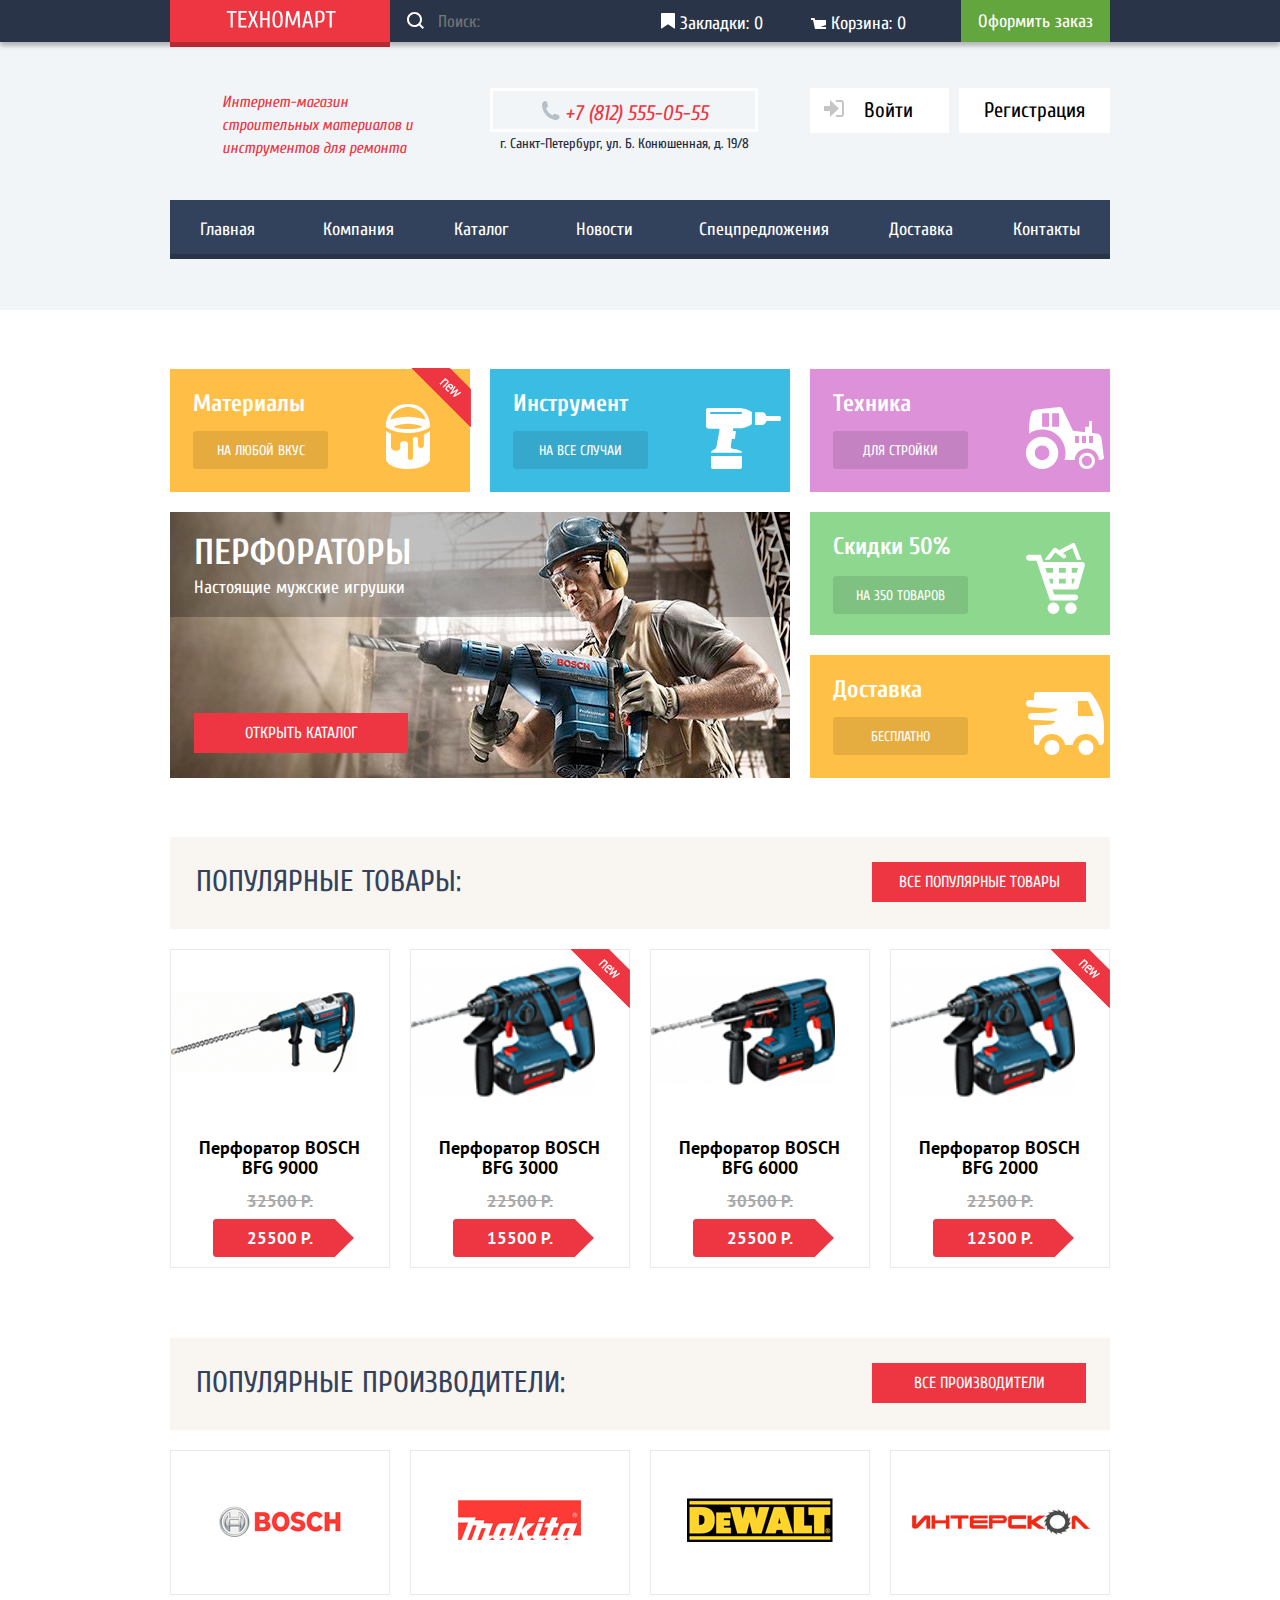
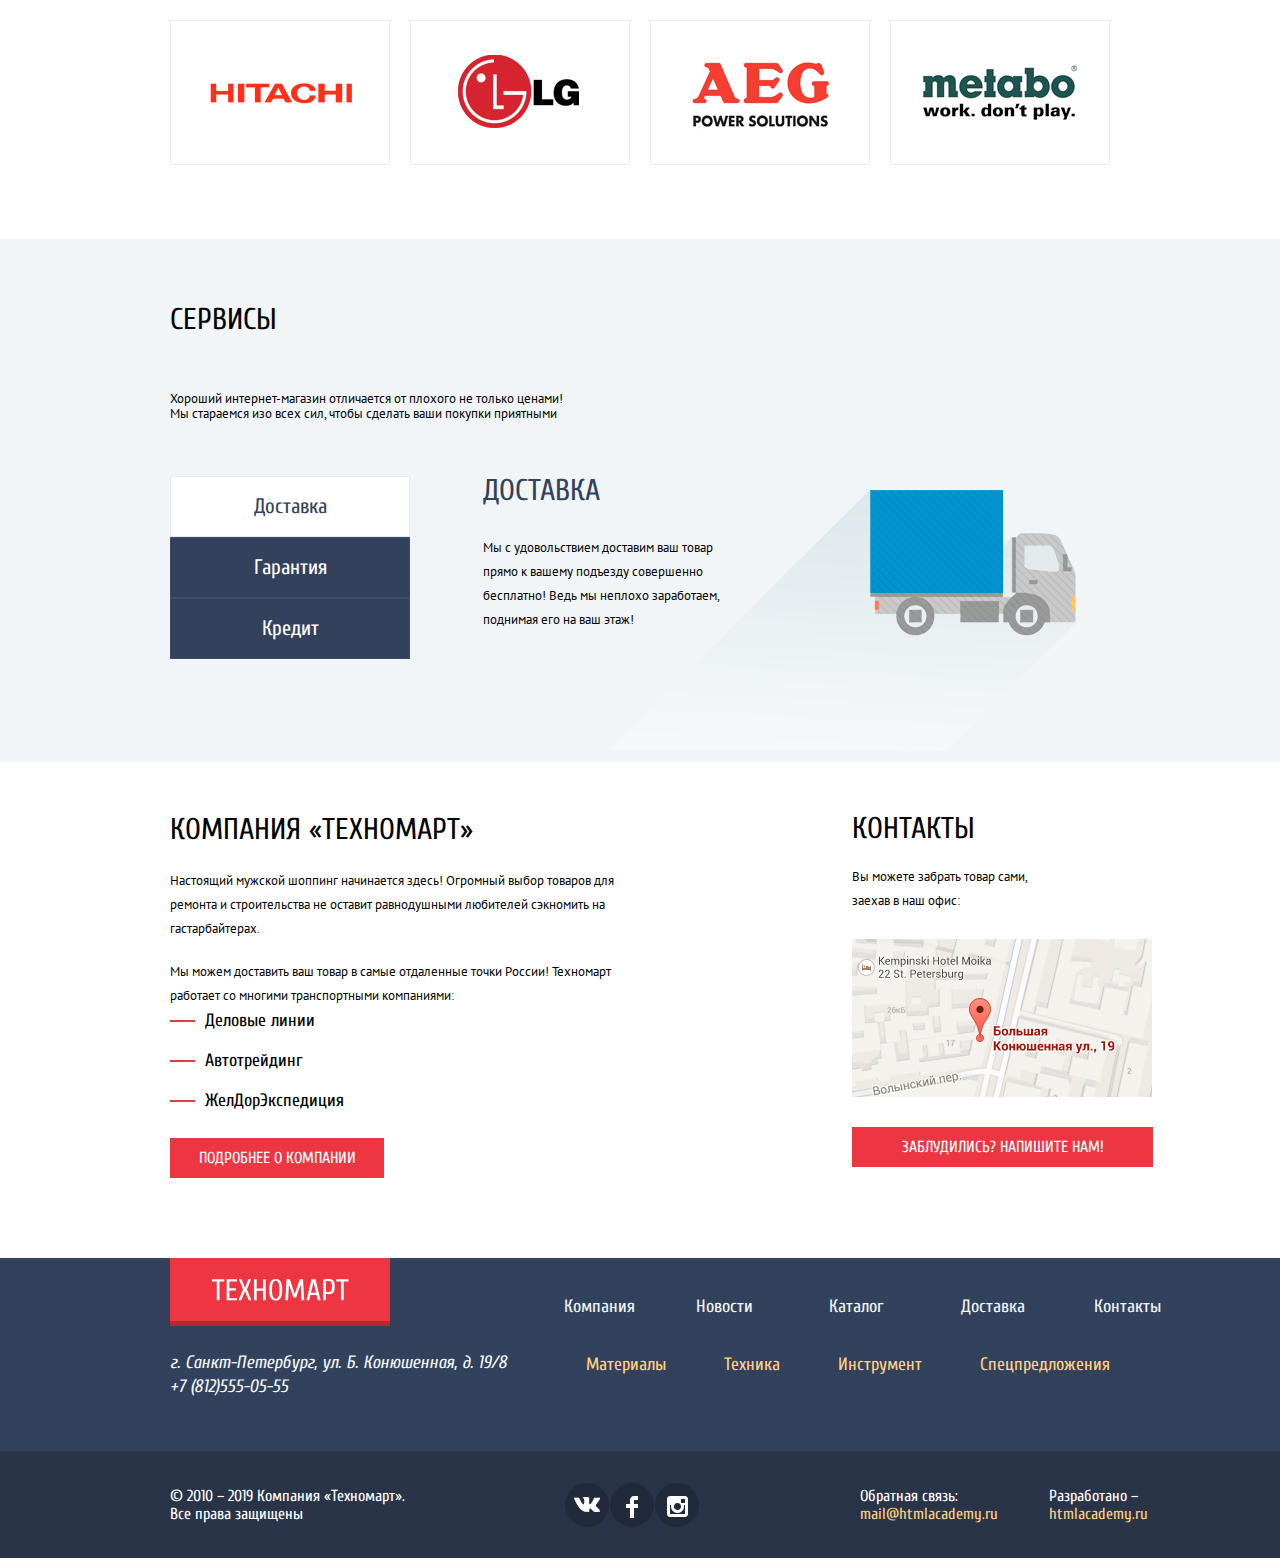
==== index.html @ db53ca14 "Исправил недочёт" ====
<!DOCTYPE html>
<html lang="ru">
<head>
  <meta charset="utf-8">
  <title>HTML Academy: Техномарт</title>
  <link rel="icon" href="favicon.ico">
  <link rel="icon" href="favicon/icon.svg" type="image/svg+xml">
  <link rel="apple-touch-icon" href="favicon/152.png">
  <link rel="preconnect" href="https://fonts.gstatic.com">
  <link href="https://fonts.googleapis.com/css?family=Cuprum:400,400i,700&amp;subset=cyrillic" rel="stylesheet">
  <link href="https://fonts.googleapis.com/css?family=PT+Sans:400,700&amp;subset=cyrillic" rel="stylesheet">
  <link rel="stylesheet" href="css/normalize.css">
  <link rel="stylesheet" href="css/style.css">
</head>
<body>
<!--Main header-->
<header class="header">
  <div class="header-top">
    <div class="header-top-line">
      <div class="header-top-logo">
        <a class="header-top-logo-img"><img src="img/logo-technomart.svg" alt="Техномарт"></a>
      </div>
      <form class="header-top-search" method="get">
        <label class="visually-hidden" for="search">
          <input type="text" name="header-top-search" id="search" placeholder="Поиск:">
        </label>
      </form>
      <ul class="header-top-user-navigation">
        <li><a class="header-top-user-link" href="#">
          <svg width="14" height="16" viewBox="0 0 14 16" fill="none" xmlns="http://www.w3.org/2000/svg">
            <path
              d="M14 15C14 15.55 13.632 15.741 13.182 15.426L7.819 11.661C7.369 11.346 6.632 11.346 6.182 11.661L0.818 15.426C0.368 15.741 0 15.55 0 15V1C0 0.45 0.45 0 1 0H13C13.55 0 14 0.45 14 1V15Z"
              fill="white"></path>
          </svg>
          Закладки: 0</a></li>
        <li><a class="header-top-user-link" href="#">
          <svg width="15" height="11" viewBox="0 0 15 11" fill="none" xmlns="http://www.w3.org/2000/svg">
            <path d="M15 2H4.07L3.648 0H0V2H2.031L4.016 11H15V9H9.441L15 6.951V2Z" fill="white"></path>
          </svg>
          Корзина: 0</a></li>
        <li><a class="header-top-user-checkout" href="#"><p>Оформить заказ</p></a></li>
      </ul>
    </div>
  </div>
  <div class="header-top-contact">
    <h1>Интернет-магазин строительных материалов и инструментов для ремонта</h1>
    <address class="header-top-contact-address"><a class="header-phone" href="tel:+78125550555"><img
      src="img/icon-phone.png" alt="Телефон"> +7 (812)
      555-05-55</a>
      <p class="address">г. Санкт-Петербург, ул. Б. Конюшенная, д. 19/8</p></address>
    <ul class="header-top-contact-main-registration">
      <li><a class="header-link-login" href="#">
        <svg width="21" height="17" viewBox="0 0 21 17" fill="none" xmlns="http://www.w3.org/2000/svg">
          <path d="M14.875 8.5L6 0V6H0V11H6V17L14.875 8.5Z" fill="#C5C5C5"></path>
          <path
            d="M16.986 15.01H11.959V17H16.986C19.164 17 19.99 15.19 20.015 13.974V3.028C19.99 1.811 19.164 0 16.986 0H11.959V1.99H16.986C17.825 1.99 17.978 2.671 17.996 3.047V13.951C17.979 14.327 17.825 15.01 16.986 15.01Z"
            fill="#C5C5C5"></path>
        </svg>
        Войти</a></li>
      <li><a class="header-link-registration" href="#">Регистрация</a></li>
    </ul>
  </div>
  <!--/Main navigation-->
  <nav class="header-main-navigation">
    <ul class="header-main-navigation-list">
      <li class="header-main-navigation-active-item"><a href="index.html">Главная</a></li>
      <li><a href="#">Компания</a></li>
      <li><a href="catalog.html">Каталог</a></li>
      <li><a href="#">Новости</a></li>
      <li><a href="#">Спецпредложения</a></li>
      <li><a href="#">Доставка</a></li>
      <li><a href="#">Контакты</a></li>
    </ul>
  </nav>
</header>
<!--/Main header-->
<!--Category-->
<main>
  <section class="category">
    <h2 class="category-title">Категории</h2>
    <div class="category-list">
      <div class="category-materials">
        <h3>Материалы</h3>
        <img src="img/icon-1.svg" width="44" height="65" alt="Материалы">
        <a class="category-link" href="#">НА ЛЮБОЙ ВКУС</a>
        <span class="new-mark"></span>

      </div>
      <div class="category-tool">
        <h3>Инструмент</h3>
        <img src="img/icon-2.svg" width="75" height="61" alt="Инструмент">
        <a class="category-link" href="#">НА ВСЕ СЛУЧАИ</a>
      </div>
      <div class="category-equipment">
        <h3>Техника</h3>
        <img src="img/icon-3.svg" width="78" height="62" alt="Техника">
        <a class="category-link" href="#">ДЛЯ СТРОЙКИ</a>
      </div>
      <div class="category-perforators">
        <div class="category-perforators-title">
          <h3>Перфораторы</h3>
          <p>Настоящие мужские игрушки</p>
        </div>
        <a class="category-perforators-link" href="catalog.html">Открыть каталог</a>
      </div>
      <div class="category-discounts">
        <h3>Скидки 50%</h3>
        <img src="img/icon-4.svg" width="59" height="72" alt="Скидки 50%">
        <a class="category-link" href="#">НА 350 ТОВАРОВ</a>
      </div>
      <div class="category-delivery">
        <h3>Доставка</h3>
        <img src="img/icon-5.svg" width="78" height="63" alt="Доставка">
        <a class="category-link" href="#">БЕСПЛАТНО</a>
      </div>
    </div>
  </section>
  <!--/Category-->
  <!--Products-->
  <section class="products">
    <div class="section-header">
      <h2>ПОПУЛЯРНЫЕ ТОВАРЫ:</h2>
      <a href="#">все популярные товары</a>
    </div>
    <ul class="products-list">
      <li class="products-list-item">
        <h3>Перфоратор BOSCH BFG 9000</h3>
        <img src="img/perforator-bfg-9000.jpg" width="184" height="164" alt="Перфоратор BOSH BFG 9000">
        <p class="products-old-price">32500 Р.</p>
        <p class="products-new-price">25500 Р.</p>
      </li>
      <li class="products-list-item">
        <h3>Перфоратор BOSCH BFG 3000</h3>
        <img src="img/perforator-bfg-3000.jpg" width="127" height="112" alt="Перфоратор BOSH BFG 3000">
        <span class="new-mark"></span>
        <p class="products-old-price">22500 Р.</p>
        <p class="products-new-price">15500 Р.</p>
      </li>
      <li class="products-list-item">
        <h3>Перфоратор BOSCH BFG 6000</h3>
        <img src="img/perforator-bfg-6000.jpg" width="144" height="128" alt="Перфоратор BOSH BFG 6000">
        <p class="products-old-price">30500 Р.</p>
        <p class="products-new-price">25500 Р.</p>
      </li>
      <li class="products-list-item">
        <h3>Перфоратор BOSCH BFG 2000</h3>
        <img src="img/perforator-bfg-2000.jpg" width="127" height="112" alt="Перфоратор BOSH BFG 2000">
        <span class="new-mark"></span>
        <p class="products-old-price">22500 Р.</p>
        <p class="products-new-price">12500 Р.</p>
      </li>
    </ul>
  </section>
  <!--/Products-->
  <!--Manufactures-->
  <section class="manufactures">
    <div class="section-header">
      <h2>ПОПУЛЯРНЫЕ ПРОИЗВОДИТЕЛИ:</h2>
      <a href="#">все производители</a>
    </div>
    <ul class="manufactures-list">
      <li>
        <a href="#"><img src="img/bosch.jpg" width="220" height="145" alt="bosch"></a>
      </li>
      <li>
        <a href="#"><img src="img/Makita.jpg" width="220" height="145" alt="makita"></a>
      </li>
      <li>
        <a href="#"><img src="img/DeWALT.jpg" width="220" height="145" alt="dewalt"></a>
      </li>
      <li>
        <a href="#"><img src="img/interskol.jpg" width="220" height="145" alt="interskol"></a>
      </li>
      <li>
        <a href="#"><img src="img/Hitachi.jpg" width="220" height="145" alt="hitachi"></a>
      </li>
      <li>
        <a href="#"><img src="img/LG.jpg" width="220" height="145" alt="lg"></a>
      </li>
      <li>
        <a href="#"><img src="img/AEG.jpg" width="220" height="145" alt="aeg"></a>
      </li>
      <li>
        <a href="#"><img src="img/Metabo.jpg" width="220" height="145" alt="metabo"></a>
      </li>
    </ul>
  </section>
  <!--/Manufactures-->
  <!--Services-->
  <section class="services">
    <div class="services-center">
      <h2>СЕРВИСЫ</h2>
      <p class="services-title">Хороший интернет-магазин отличается от плохого не только ценами! Мы стараемся изо всех
        сил, чтобы сделать ваши
        покупки приятными</p>
      <div class="services-tabs">
        <div class="services-manage-item">
            <button class="services-manage-button-active">Доставка</button>
            <button class="services-manage-button">Гарантия</button>
            <button class="services-manage-button">Кредит</button>
        </div>
        <div class="services-content-container">
          <ul class="services-content-item">
            <li>
              <h3>ДОСТАВКА</h3>
              <p class="services-delivery">Мы с удовольствием доставим ваш товар прямо к вашему подъезду совершенно
                бесплатно! Ведь мы неплохо
                заработаем, поднимая его на ваш этаж!</p>
            </li>
            <li class="services-delivery-img">
              <a href="#"><img src="img/delivery.png" width="468" height="261" alt="Доставка"></a>
            </li>
          </ul>
        </div>
      </div>
    </div>
  </section>
  <!--/Services-->
  <!--Description-->
  <section class="description">
    <div class="description-title">
      <h2>Компания &laquo;Техномарт&raquo;</h2>
      <p>Настоящий мужской шоппинг начинается здесь! Огромный выбор товаров для ремонта и строительства не оставит
        равнодушными любителей сэкномить на гастарбайтерах.</p><br>
      <p>Мы можем доставить ваш товар в самые отдаленные точки России! Техномарт работает со многими транспортными
        компаниями:</p>
      <ul class="description-partner-item">
        <li class="description-partner-item-li"><a class="description-partner-item-link" href="#"> Деловые линии</a>
        </li>
        <li class="description-partner-item-li"><a class="description-partner-item-link" href="#">Автотрейдинг</a></li>
        <li class="description-partner-item-li"><a class="description-partner-item-link" href="#">ЖелДорЭкспедиция</a>
        </li>
      </ul>
      <a class="description-link" href="#">Подробнее о компании</a>
    </div>
    <div class="description-contacts">
      <h2>КОНТАКТЫ</h2>
      <p>Вы можете забрать товар сами, заехав в наш офис:</p>
      <a class="description-contacts-map" href="#"><img src="img/contact-map.jpg" width="300" height="158" alt="карта"></a>
      <a class="description-contacts-link" href="#">Заблудились? Напишите нам!</a>
    </div>
  </section>
</main>
<!--/Description-->
<!--Footer-->
<footer class="footer">
  <div class="footer-wrap">
    <div class="footer-logo">
      <a class="footer-logo-img"><img src="img/logo-technomart.svg" alt="Техномарт"></a>
      <div class="footer-wrap-address">
        <address class="footer-address">г. Санкт-Петербург, ул. Б. Конюшенная, д. 19/8
          <a class="footer-phone-link" href="tel:+78125550555">+7 (812)555-05-55</a></address>
      </div>
    </div>
    <div class="footer-navigation">
      <nav>
        <ul class="footer-navigation-site-list">
          <li><a href="#">Компания</a></li>
          <li><a href="#">Новости</a></li>
          <li><a href="catalog.html">Каталог</a></li>
          <li><a href="#">Доставка</a></li>
          <li><a href="#">Контакты</a></li>
        </ul>
        <ul class="footer-navigation-category-list">
          <li><a href="#">Материалы</a></li>
          <li><a href="#">Техника</a></li>
          <li><a href="#">Инструмент</a></li>
          <li><a href="#">Спецпредложения</a></li>
        </ul>
      </nav>
    </div>
  </div>
  <div class="footer-wrap2">
    <div class="footer-wrap3">
      <p class="footer-copyright">&copy; 2010 &ndash; 2019 Компания &laquo;Техномарт&raquo;. Все права защищены</p>
      <ul class="footer-socials-list">
        <li class="footer-socials-item"><a class="footer-socials-link" href="#"><img src="img/icon-vk.png" alt="Vk"></a>
        </li>
        <li class="footer-socials-item"><a class="footer-socials-link" href="#"><img src="img/icon-fb.png" alt="Fb"></a>
        </li>
        <li class="footer-socials-item"><a class="footer-socials-link" href="#"><img src="img/icon-insta.png"
                                                                                     alt="Insta"></a>
        </li>
      </ul>
      <ul class="footer-info">
        <li class="footer-mail">Обратная связь: <a href="mailto:mail@htmlacademy.ru">mail@htmlacademy.ru</a></li>
        <li class="footer-developed">Разработано &ndash; <a href="https://htmlacademy.ru/intensive/htmlcss">htmlacademy.ru</a>
        </li>
      </ul>
    </div>
  </div>
</footer>
<!--/Footer-->
</body>
</html>
---- css/style.css ----
:root {
  --basic-black: #000000;
  --basic-dark-blu: #293449;
  --basic-light-blue: #32425C;
  --basic-dark-gray: #A9A9A9;
  --basic-grin: #63A63E;
  --basic-blue-tint: #293449;
  --basic-red: #EE3643;
  --basic-white: #FFFFFF;
  --basic-yelowe: #FFD180;
  --basic-grey-light: #C5C5C5;
  --basic-mid-night: #1D2739;
  --basic-category-materials: #FFBF47;
  --basic-category-tool: #3BBCE3;
  --basic-category-equipment: #DC91D8;
  --basic-category-discounts: #8ED78F;
  --basic-category-delivery: #FFC047;
  --basic-line: #F9F5F0;
  --basic-light-light-blue: #F1F5F7;
  --basic-social-button: #212A3A;
  --basic-footer-address: #F3F7F9;
  --basic-border-products: #EAEAEA;
}
/* Global */
* {
  padding: 0;
  margin: 0;
}

body {
  min-width: 1200px;
  margin: 0;
  padding: 0;
  font-family: Cuprum, Verdana, sans-serif;
  font-weight: normal;
  color: var(--basic-black)
}

a {
  text-decoration: none;
  list-style: none;
  color: var(--basic-white);
}

img {
max-width: 100%;
height: auto;
}

/*Main header*/

.header {
  min-height: 310px;
  display: block;
  background-color: var(--basic-light-light-blue);
}

.header a {
  display: block;
}

.header h1 {
  width: 197px;
  margin: 49px 71px 40px 52px;
  padding: 0;
  font-weight: normal;
  font-size: 16px;
  line-height: 23px;
  font-style: italic;
  color: var(--basic-red);
}

.header-top-line {
  width: 940px;
  height: 42px;
  display: flex;
  font-size: 18px;
  line-height: 24px;
  margin: 0 auto;
}

.header-top {
  width: 100%;
  background-color: var(--basic-dark-blu);
  box-shadow: 0 4px 4px rgba(0, 0, 0, 0.25);
}

.header-top-contact {
  display: grid;
  grid-template-columns: 1fr 1fr 1fr;
  width: 940px;
  margin: 0 auto;
}

.header-top-logo {
  width: 220px;
  height: 47px;
  background-color: var(--basic-red);
  box-shadow: inset 0 -5px 0 rgba(0, 0, 0, 0.24);
}

.header-top-logo-img {
  padding: 10px 54px 7px 56px;
}

.header-top a {
  color: var(--basic-white);
}

.header-top-search {
  display: grid;
  grid-template-columns: 1fr;
}

.header-top-search input[type="text"] {
  box-sizing: border-box;
  width: 271px;
  height: 42px;
  padding-left: 48px;
  font-size: 17px;
  line-height: 18px;
  background-color: var(--basic-dark-blu);
  background-image: url(../img/icon-search.svg);
  background-repeat: no-repeat;
  background-position: 17px 12px;
  border: none;
}

.order {
  color: var(--basic-grin);
}

.order:hover {
  background-color: #5fbb2d;
}

.header-top a:active {
  color: rgba(255, 255, 255, 0.5);
}

.header-top-user-navigation {
  display: grid;
  grid-template-columns: 1fr 1fr 1fr;
  list-style: none;
}

.header-top-user-link {
  padding-top: 12px;
  padding-bottom: 12px;
  width: 150px;
}

.header-top-user-checkout {
  padding-top: 10px;
  padding-bottom: 8px;
  background-color: var(--basic-grin);
  text-align: center;
}


.header-phone {
  padding: 10px 10px 4px;
  font-size: 21px;
  margin-right: 42px;
  /* line-height: 18px; */
  text-transform: uppercase;
  text-align: center;
  color: var(--basic-red);
  border: 3px solid white;
}

.header-top-contact-address {
  position: relative;
  margin-top: 46px;
}

.address {
  font-family: Cuprum, sans-serif;
  font-style: normal;
  font-weight: normal;
  width: 268px;
  font-size: 14px;
  line-height: 24px;
  text-align: center;
  color: var(--basic-mid-night);
}

.header-top-contact-main-registration {
  list-style: none;
  display: grid;
  grid-template-columns: 1fr 1fr;
}

.header-top-contact-main-registration li {
  margin-top: 46px;
  margin-left: 10px;
}

.header-link-login {
  padding-top: 12px;
  padding-bottom: 12px;
  padding-right: 27px;
  font-size: 21px;
  line-height: 21px;
  background-color: #ffffff;
  color: var(--basic-black)
}

.header-link-login svg {
  padding-right: 14px;
  padding-left: 14px;
}

.header-link-registration {
  padding-top: 12px;
  padding-bottom: 12px;
  font-size: 21px;
  line-height: 21px;
  background-color: #ffffff;
  color: var(--basic-black)
}

.header-link-registration {
  display: block;
  padding: 12px 25px 12px 25px;
}

/*Navigation*/
.header-main-navigation {
  font-size: 18px;
  width: 940px;
  margin: 0 auto;
  line-height: 24px;
  background-color: var(--basic-light-blue);
  box-shadow: inset 0 -5px 0 #293449;
}

.header-main-navigation-list {
  display: grid;
  grid-template-columns: 1fr 1fr 1fr 1fr 1fr 1fr 1fr;
  list-style: none;
}

.header-main-navigation li:hover {
background-color: var(--basic-dark-blu);
}

.header-main-navigation li {
display: block;
padding: 21px 30px 21px 30px;
line-height: 17px;
}

.header-main-navigation-active-item {
display: block;
padding: 21px 30px 21px 30px;
line-height: 17px;
}

.header-main-navigation li:active {
background-color: var(--basic-mid-night);
}

.header-main-navigation a:active {
color: rgba(255, 255, 255, 0.5);
}

/*Category*/
.category-title {
  display: none;
}

.products,
.manufactures,
.category {
  list-style: none;
  width: 940px;
  margin: 0 auto;
  padding: 0 10px;
}

.category-list li {
  position: relative;
  width: 300px;
  list-style: none;
  text-align: center;
}

.category-list img {
  margin: 0px 0 -56px 216px;
}

.category-list {
  display: grid;
  grid-gap: 20px;
  grid-template-areas:"a a a a b b b b c c c c"
                      "d d d d d d d d e e e e"
                      "d d d d d d d d f f f f";
  margin-top: 59px;
  margin-bottom: 59px;
}

.category-list h3 {
  margin: 20px 0 -20px 23px;
  font-size: 24px;
  line-height: 30px;
  font-weight: bold;
  color: var(--basic-white);
}

.category-link {
  display: block;
  -webkit-box-sizing: border-box;
  width: 135px;
  text-decoration: none;
  border-radius: 3px;
}

.category-link:hover {
  background-color: #A9A9A9;
  opacity: 0.3;
}

.category-materials {
  position: relative;
  width: 300px;
  height: 123px;
  grid-area: a;
  background-color: var(--basic-category-materials);
}

.category-materials a,
.category-tool a,
.category-equipment a,
.category-discounts a,
.category-delivery a {
  margin: 14px 53px 21px 23px;
  padding: 11px 21px 9px 21px;
  font-size: 14px;
  line-height: 18px;
  text-align: center;
  text-transform: uppercase;
  background-color: rgba(0, 0, 0, 0.1);
  color: var(--basic-white);
}

.new-mark {
  content: "";
  position: absolute;
  top: -1px;
  right: -1px;
  z-index: 100;
  width: 60px;
  height: 59px;
  background-image: url(../img/new-mark.png);
  background-repeat: no-repeat;
  background-position: 0 0;
}

.category-tool {
  width: 300px;
  height: 123px;
  grid-area: b;
  background-color: var(--basic-category-tool);
}

.category-equipment {
  width: 300px;
  height: 123px;
  grid-area: c;
  background-color: var(--basic-category-equipment);
}

.category-perforators {
  grid-area: d;
  width: 620px;
  height: 266px;
  background: url(../img/perforator.jpg) no-repeat;
  background-size: 620px 266px;
}

.category-perforators p {
  margin: 5px 0 0 24px;
  font-size: 18px;
  line-height: 24px;
  color: var(--basic-white);
}
.category-perforators h3 {
  font-size: 36px;
  line-height: 36px;
  margin: 23px 0 5px 24px;
  text-align: initial;
  text-transform: uppercase;
  color: var(--basic-white);
}

.category-perforators-title {

}

.category-perforators-link {
  width: 192px;
  display: grid;
  align-items: center;
  text-align: center;
  margin: 113px 0 0 24px;
  padding: 11px;
  text-transform: uppercase;
  background-color: var(--basic-red);
}

.category-discounts {
  width: 300px;
  height: 123px;
  grid-area: e;
  background-color: var(--basic-category-discounts);
}

.category-delivery {
  width: 300px;
  height: 123px;
  grid-area: f;
  background-color: var(--basic-category-delivery);
}


/*Products*/

.products ul,
.manufactures ul {
  display: grid;
  grid-template-columns: 220px 220px 220px 220px;
  grid-gap: 20px;
  list-style: none;
  margin-bottom: 70px;
  margin-top: 20px;
}

.section-header {
  display: flex;
  justify-content: space-between;
  width: 940px;
  -webkit-box-pack: justify;
  background-color: var(--basic-line);
}

.section-header h2 {
  display: flex;
  padding: 30px 0 30px 26px;
  font-weight: normal;
  font-size: 30px;
  line-height: 30px;
  color: var(--basic-light-blue);
  text-transform: uppercase;
}

.section-header a {
  width: 192px;
  display: grid;
  align-items: center;
  text-align: center;
  margin: 25px 24px 27px 0;
  padding: 11px;
  text-transform: uppercase;
  background-color: var(--basic-red);
}

.category-perforators-link-item,
.description-link {
  text-transform: uppercase;
  background-color: var(--basic-red);
  width: 192px;
  display: grid;
  align-items: center;
  text-align: center;
  margin: 25px 24px 27px 0;
  padding: 11px;
}

.description-contacts-link {
  text-transform: uppercase;
  background-color: var(--basic-red);
  width: 279px;
  display: grid;
  align-items: center;
  text-align: center;
  margin: 25px 24px 27px 0;
  padding: 11px;
}

/*Popular-products-case*/

.products-old-price {
  padding: 7px 0;
  font-weight: bold;
  font-size: 17px;
  font-family: "PT Sans", Arial, sans-serif;
  text-align: center;
  text-decoration: line-through;
  color: var(--basic-dark-gray)
}

.products-new-price {
  text-align: center;
  justify-self: center;
  height: 38px;
  color: var(--basic-white);
  width: 160px;
  padding-top: 10px;
  font-weight: bold;
  font-size: 17px;
  line-height: 18px;
  font-family: "PT Sans", Arial, sans-serif;
  background-image: url(../img/new-price.svg);
  background-repeat: no-repeat;
  background-position: 13px 0;
}

.products-list h3 {
  font-family: "PT Sans", sans-serif;
  font-style: normal;
  font-weight: bold;
  font-size: 18px;
  line-height: 20px;
  padding: 8px 20px 7px 19px;
  color: var(--basic-black);
}

.products-list span {
  font-family: "PT Sans", sans-serif;
  font-weight: bold;
  font-size: 17px;
  line-height: 18px;
}


.products-list-item {
  position: relative;
  display: grid;
  text-align: center;
  border: 1px solid var(--basic-border-products);
}

.products-list-item img {
  order: -1;
  margin-bottom: 16px;
  width: 184px;
  height: 164px;
}

/*Services*/
.services {
  background-color: var(--basic-light-light-blue);
}

.services-center {
  display: grid;
  width: 940px;
  min-height: 523px;
  margin: 0 auto;
}

.services-tabs {
  display: grid;
  grid-template-columns: 1fr 1fr 1fr;
  width: 940px;
}

.services-manage-item {
  width: 240px;
  list-style: none;
  font-size: 21px;
  line-height: 30px;
}

.services-content-item {
  width: 240px;
  list-style: none;
  font-size: 21px;
  line-height: 30px;
}

.services-delivery-img {
  margin: -142px -377px -51px 125px;
}

.services-content-container {
  width: 100%;
}

.services-manage-button-active {
width: 240px;
height: 61px;
border: 1px solid #EAEAEA;
color: var(--basic-light-blue);
background-color: var(--basic-white);
}

.services-manage-button {
width: 240px;
height: 61px;
border: 1px solid #3e4f6b;
align-items: center;
color: #FFFFFF;
background-color: var(--basic-light-blue);
}

.services-title {
margin-right: 540px;
}

.services p {
font-size: 13px;
font-family: "PT Sans", Arial, sans-serif;
}

.services-delivery {

}

.services-content-item p {
padding-top: 30px;
font-family: "PT Sans", sans-serif;
font-style: normal;
font-weight: normal;
font-size: 13px;
line-height: 24px;
}

.services h2 {
margin-top: 64px;
font-weight: normal;
font-size: 30px;
text-transform: uppercase;
}

.services-content-item h3 {
font-size: 30px;
line-height: 30px;
font-weight: normal;
color: var(--basic-light-blue);
}

/*Description*/
.description {
  display: grid;
  align-items: center;
  grid-template-columns: 460px 300px;
  grid-gap: 222px;
  width: 940px;
  min-height: 496px;
  margin: 0 auto;
}

.description-title h2 {
  margin-bottom: 24px;
}

.description-contacts {
  display: grid;
  grid-template-rows: 51px 42px 1fr;
  margin-bottom: 12px;
}

.description-contacts p {
  width: 180px;
  height: 49px;
}

.description-contacts-map {
  margin-top: 32px;
}

.description h2 {
text-transform: uppercase;
font-weight: normal;
font-size: 30px;
line-height: 30px;
}

.description p {
font-family: "PT Sans", sans-serif;
font-style: normal;
font-weight: normal;
font-size: 13px;
line-height: 24px;
}

/*Partner*/

.description-partner-item {
  list-style: none;
  font-weight: normal;
  font-size: 18px;
  line-height: 24px;
  margin-top: 1px;
}

.description-partner-item-li {
  margin-bottom: 16px;
}

.description-partner-item-link {
  position: relative;
  padding-left: 35px;
  font-size: 18px;
  line-height: 20px;
  text-decoration: none;
  color: var(--basic-black);
}

.description-partner-item-link::after {
  position: absolute;
  top: 10px;
  left: 0;
  display: block;
  width: 25px;
  height: 2px;
  content: '';
  background-color: var(--basic-red);
}

.description-catalog {
  background: var(--basic-light-light-blue);
}


/*Footer*/

.footer {
  background-color: var(--basic-light-blue);
}

.footer-wrap {
  display: flex;
  width: 940px;
  margin: 0 auto;
  min-height: 193px;
}
.footer-wrap2 {
  min-height: 107px;
  background-color: var(--basic-dark-blu);
}

.footer-wrap3 {
  display: grid;
  grid-template-columns: 250px 350px 1fr 1fr;
  width: 940px;
  margin: 0 auto;
  min-height: 107px;
  align-items: center;
}
.footer-logo {
  width: 220px;
  height: 68px;
  background-color: var(--basic-red);
  box-shadow: inset 0 -5px 0 rgba(0, 0, 0, 0.24);
}

.footer-wrap-address {
  display: block;
  margin-top: 50px;
  width: 350px;
}

.footer-logo-img {
  padding-top: 20px;
  display: grid;
  justify-items: center;
}

.footer-address {
  font-weight: normal;
  font-size: 18px;
  line-height: 24px;
  color: var(--basic-footer-address);
}

.footer-phone-link {
  font-weight: normal;
  font-size: 18px;
  line-height: 24px;
  color: var(--basic-footer-address);
}

.footer-navigation {

}

.footer-navigation-site-list {
  display: grid;
  grid-template-columns: 1fr 1fr 1fr 1fr 1fr;
  grid-gap: 58px;
  margin-left: 174px;
  margin-top: 37px;
}

.footer-navigation-category-list {
  display: grid;
  grid-template-columns: 1fr 1fr 1fr 1fr 1fr;
  grid-gap: 58px;
  margin-top: 34px;
  margin-left: 196px;
}

.footer-navigation ul {
  list-style: none;
}

.footer-navigation a {
  font-size: 18px;
  line-height: 24px;
  color: var(--basic-light-light-blue);
}

.footer-navigation-category-list a {
  color: var(--basic-yelowe);
}

.footer-copyright {
  font-weight: normal;
  font-size: 16px;
  line-height: 18px;
  color: var(--basic-white);
}

.footer-socials-list {
  display: grid;
  margin-left: 145px;
  margin-right: 170px;
  grid-template-columns: 1fr 1fr 1fr;
  grid-gap: 1px;
  list-style: none;
  align-items: center;
}

.footer-info {
  display: grid;
  grid-template-columns: 1fr 1fr;
  grid-gap: 51px;
  list-style: none;
  margin-left: 90px;
}

.footer-mail,
.footer-developed {
  font-weight: normal;
  font-size: 16px;
  line-height: 18px;
  color: var(--basic-white);
}

.footer-social-list a {
  color: var(--basic-yelowe);
}

.footer-mail a,
.footer-developed a {
  color: var(--basic-yelowe);
}

.footer-socials-item {
  text-align: center;
  width: 44px;
  height: 44px;
  background: #212A3A;
  border-radius: 50px;
}

.footer-socials-list img {
  margin-top: 13px;
}

.user-navigation-list {
  font-family: Cuprum sans-serif;
  font-style: normal;
  color: var(--basic-black);
  list-style: none;
}

.user-name-item {
  font-family: Cuprum sans-serif;
  font-style: normal;
  color: var(--basic-black);
  list-style: none;
}

.user-orders-item {
  font-family: Cuprum, sans-serif;
  font-style: normal;
  font-weight: normal;
  font-size: 16px;
  line-height: 18px;
  color: var(--basic-light-blue);
  text-decoration-line: underline;
}

/*Catalog container*/

.container {
  width: 960px;
  margin: 0 auto;
  padding: 0 10px;
}

.breadcrumbs-list-item {
  position: relative;
  margin-left: 41px;
}

.breadcrumbs,
.breadcrumbs a,
.breadcrumbs-list {
  padding-top: 20px;
  padding-bottom: 20px;
  font-family: "PT Sans", sans-serif;
  font-style: normal;
  font-weight: normal;
  font-size: 13px;
  line-height: 18px;
  list-style: none;
  text-transform: uppercase;
  color: var(--basic-black)
}

.perforator-background {
  width: 940px;
  background: var(--basic-light-light-blue);
  padding: 30px 0 30px 26px;
  font-size: 30px;
  line-height: 30px;
  color: var(--basic-light-blue);
  text-transform: uppercase;
}

.filters-form-title {
  background-color: #F7F3EC;
}

.filters {
  text-transform: uppercase;
  background-color: #F7F3EC;
}

.filters-title {
  font-family: PT Sans, sans-serif;
  font-style: normal;
  font-weight: normal;
  font-size: 13px;
  line-height: 18px;
  color: #000000;
}

.minimally {
  Width: 95px;
  Height: 38px;
  background-color: #F7F3EC;
}

.maximum {
  Width: 95px;
  Height: 38px;
  background-color: #F7F3EC;
}

.line-price {
  display: inline-block;
}

.filters legend {
  font-family: PTSans, sans-serif;
  font-style: normal;
  font-weight: bold;
  font-size: 17px;
  line-height: 30px;
  align-items: center;
  text-transform: uppercase;
  color: var(--basic-black);
}

.filters-option-list {
  list-style: none;
  font-family: PTSans, sans-serif;
  font-style: normal;
  font-weight: normal;
  font-size: 15px;
  line-height: 19px;
  text-transform: uppercase;
  color: #000000;
}


.filters-show {
  font-family: PTSans, sans-serif;
  font-style: normal;
  font-weight: 400;
  font-size: 13px;
  line-height: 18px;
  align-items: center;
  text-align: center;
  color: var(--basic-black);
  width: 220px;
  height: 38px;
  background: var(--basic-white);
  border: 1px solid #E5E5E5;
  box-sizing: border-box;
}

.catalog-sort,
.catalog-sort li {
  font-family: PT Sans sans-serif;
  font-style: normal;
  font-weight: normal;
  font-size: 13px;
  line-height: 18px;
  list-style: none;
  text-transform: uppercase;
  background-color: #F7F3EC;
}

.catalog-sort-price {
  text-transform: uppercase;
  color: #EE3643;
}

.catalog-sort-type {
  text-transform: uppercase;
  color: var(--basic-black);
}

.catalog-sort-function {
  text-transform: uppercase;
  color: var(--basic-black);
}

.prise-catalog {
  width: 240px;
  font-family: PTSans, sans-serif;
  font-style: normal;
  font-stretch: normal;
  line-height: 1.38;
  letter-spacing: normal;
  text-align: left;
  color: var(--basic-black);
}

.products-pagination {
  list-style: none;
}

.products-pagination a {
  font-family: PT Sans sans-serif;
  font-style: normal;
  font-weight: normal;
  font-size: 13px;
  line-height: 18px;
  align-items: center;
  text-align: center;
  color: var(--basic-black);
  background: var(--basic-white);
  border: 1px solid #E5E5E5;
  box-sizing: border-box;
  border-radius: 2px;
}

.products-pagination-active a {
  font-family: PT Sans sans-serif;
  font-style: normal;
  font-weight: normal;
  font-size: 13px;
  line-height: 18px;
  align-items: center;
  text-align: center;
  color: var(--basic-white);
  background: var(--basic-red);
  border: 1px solid #E5E5E5;
  box-sizing: border-box;
  border-radius: 2px;
}
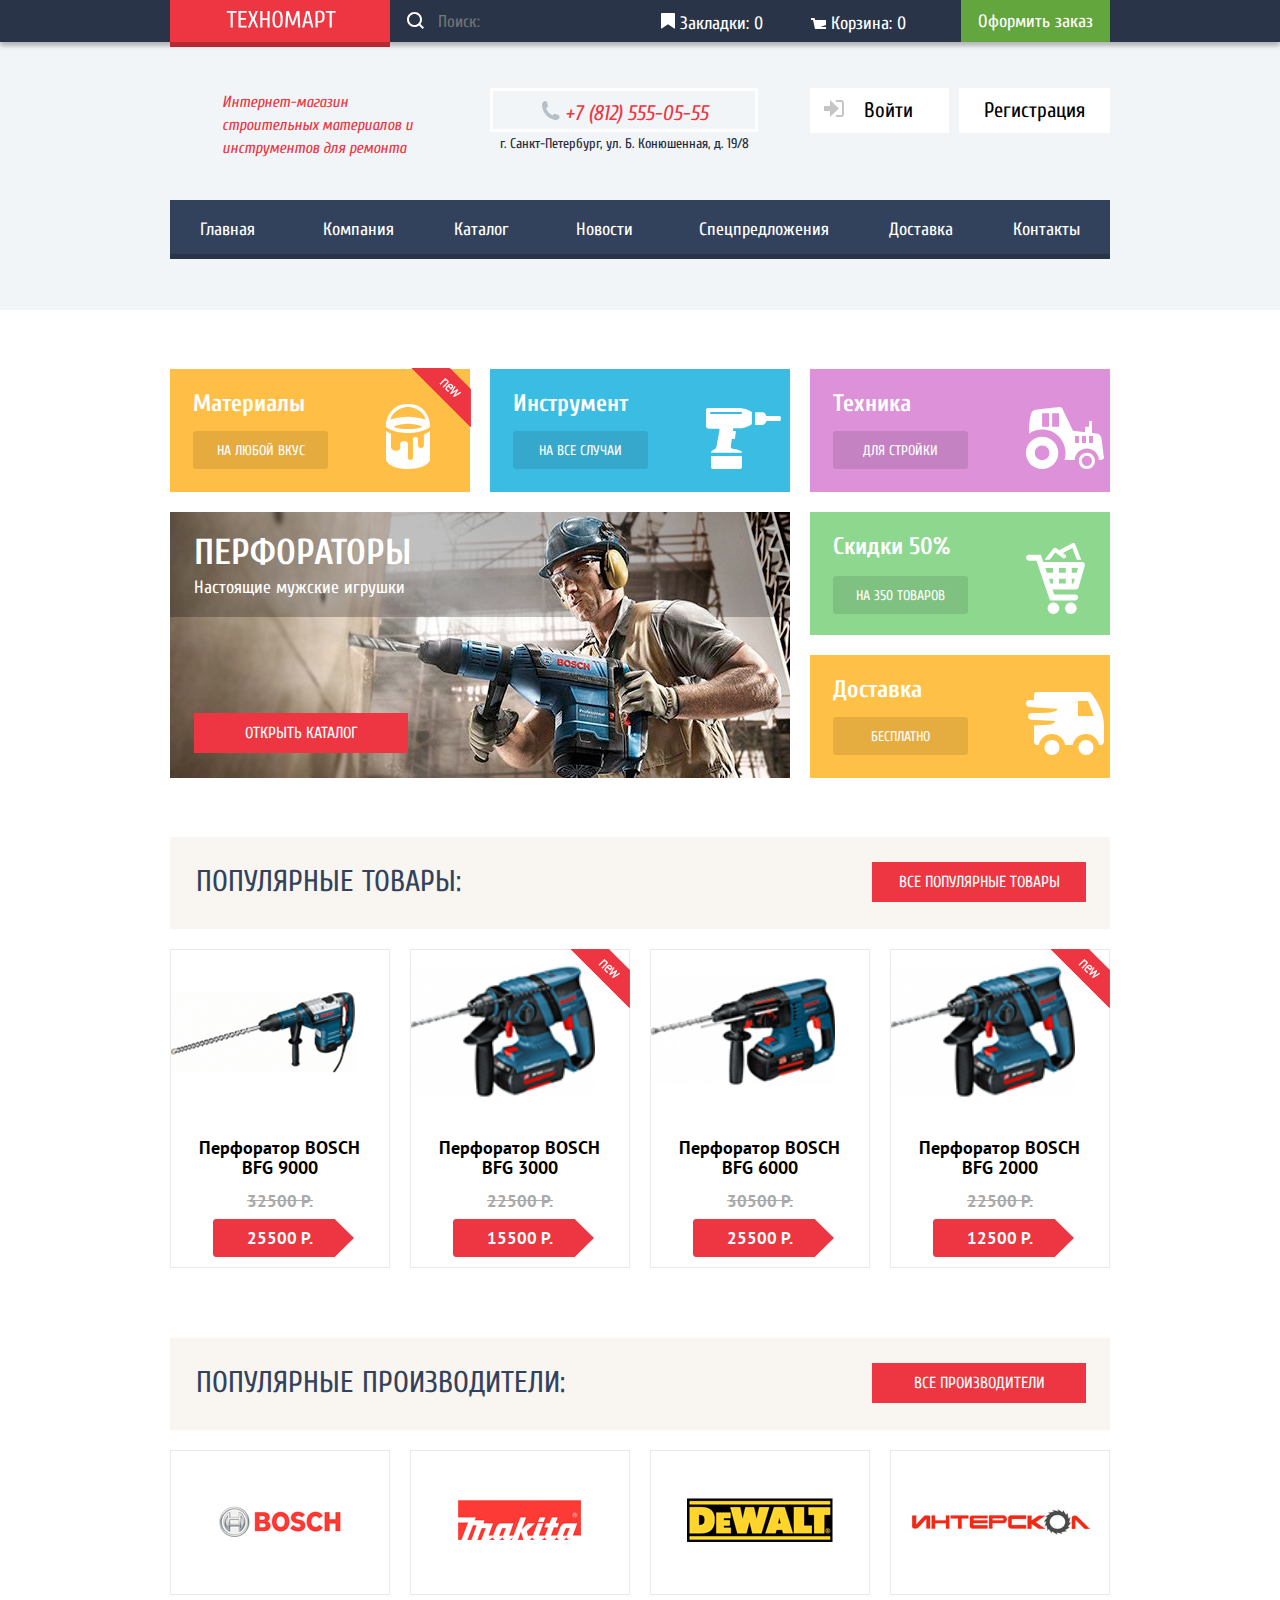
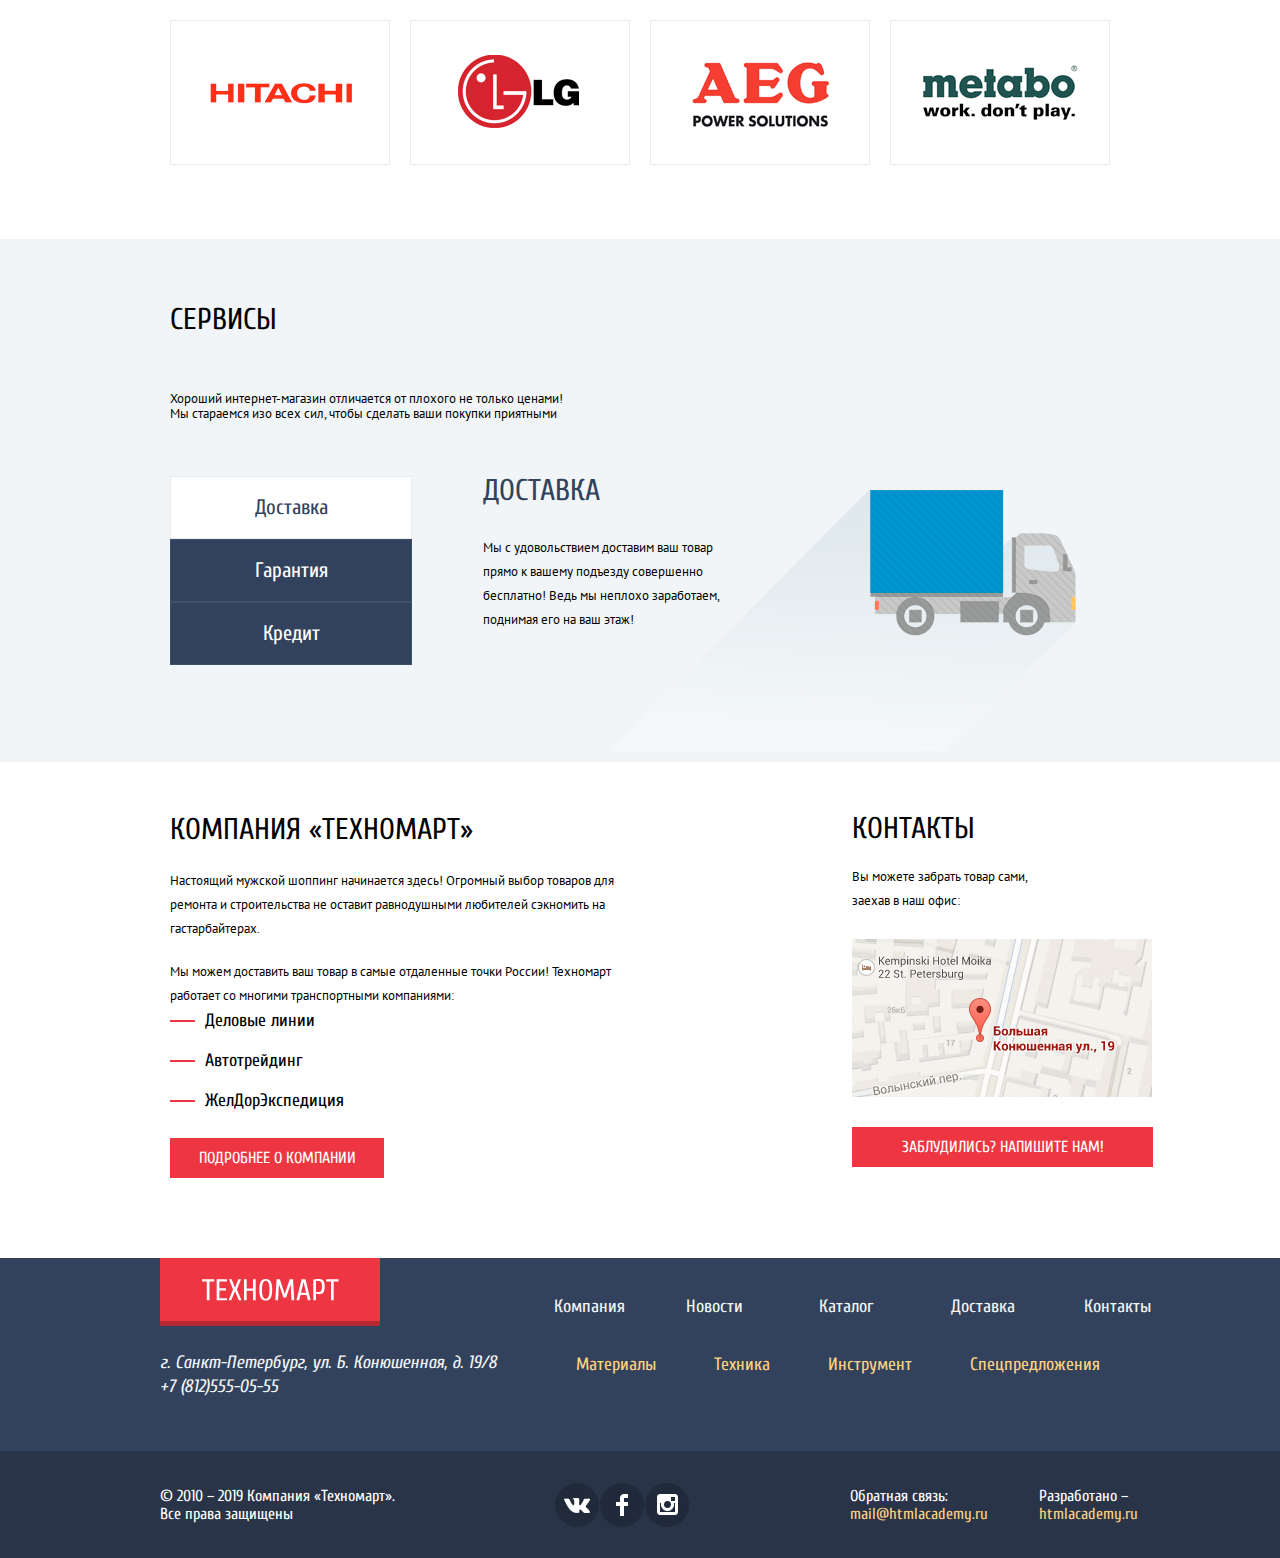
==== commit 36a5d2ac: "Внес исправления не до конца" ====
--- a/index.html
+++ b/index.html
@@ -26,18 +26,22 @@
         </label>
       </form>
       <ul class="header-top-user-navigation">
-        <li><a class="header-top-user-link" href="#">
-          <svg width="14" height="16" viewBox="0 0 14 16" fill="none" xmlns="http://www.w3.org/2000/svg">
-            <path
-              d="M14 15C14 15.55 13.632 15.741 13.182 15.426L7.819 11.661C7.369 11.346 6.632 11.346 6.182 11.661L0.818 15.426C0.368 15.741 0 15.55 0 15V1C0 0.45 0.45 0 1 0H13C13.55 0 14 0.45 14 1V15Z"
-              fill="white"></path>
-          </svg>
-          Закладки: 0</a></li>
-        <li><a class="header-top-user-link" href="#">
-          <svg width="15" height="11" viewBox="0 0 15 11" fill="none" xmlns="http://www.w3.org/2000/svg">
-            <path d="M15 2H4.07L3.648 0H0V2H2.031L4.016 11H15V9H9.441L15 6.951V2Z" fill="white"></path>
-          </svg>
-          Корзина: 0</a></li>
+        <li>
+          <a class="header-top-user-link" href="#">
+            <svg width="14" height="16" viewBox="0 0 14 16" fill="none" xmlns="http://www.w3.org/2000/svg">
+              <path
+                d="M14 15C14 15.55 13.632 15.741 13.182 15.426L7.819 11.661C7.369 11.346 6.632 11.346 6.182 11.661L0.818 15.426C0.368 15.741 0 15.55 0 15V1C0 0.45 0.45 0 1 0H13C13.55 0 14 0.45 14 1V15Z"
+                fill="white"></path>
+            </svg>
+            Закладки: 0</a>
+        </li>
+        <li>
+          <a class="header-top-user-link" href="#">
+            <svg width="15" height="11" viewBox="0 0 15 11" fill="none" xmlns="http://www.w3.org/2000/svg">
+              <path d="M15 2H4.07L3.648 0H0V2H2.031L4.016 11H15V9H9.441L15 6.951V2Z" fill="white"></path>
+            </svg>
+            Корзина: 0</a>
+        </li>
         <li><a class="header-top-user-checkout" href="#"><p>Оформить заказ</p></a></li>
       </ul>
     </div>
@@ -194,11 +198,11 @@
         сил, чтобы сделать ваши
         покупки приятными</p>
       <div class="services-tabs">
-        <div class="services-manage-item">
-            <button class="services-manage-button-active">Доставка</button>
-            <button class="services-manage-button">Гарантия</button>
-            <button class="services-manage-button">Кредит</button>
-        </div>
+        <ul class="services-manage-item">
+          <li><a class="services-manage-button-active" href="#">Доставка</a></li>
+          <li><a class="services-manage-button" href="#">Гарантия</a></li>
+          <li><a class="services-manage-button" href="#">Кредит</a></li>
+        </ul>
         <div class="services-content-container">
           <ul class="services-content-item">
             <li>
@@ -244,43 +248,43 @@
 <!--/Description-->
 <!--Footer-->
 <footer class="footer">
-  <div class="footer-wrap">
-    <div class="footer-logo">
-      <a class="footer-logo-img"><img src="img/logo-technomart.svg" alt="Техномарт"></a>
-      <div class="footer-wrap-address">
-        <address class="footer-address">г. Санкт-Петербург, ул. Б. Конюшенная, д. 19/8
-          <a class="footer-phone-link" href="tel:+78125550555">+7 (812)555-05-55</a></address>
-      </div>
-    </div>
-    <div class="footer-navigation">
-      <nav>
-        <ul class="footer-navigation-site-list">
-          <li><a href="#">Компания</a></li>
-          <li><a href="#">Новости</a></li>
-          <li><a href="catalog.html">Каталог</a></li>
-          <li><a href="#">Доставка</a></li>
-          <li><a href="#">Контакты</a></li>
-        </ul>
-        <ul class="footer-navigation-category-list">
-          <li><a href="#">Материалы</a></li>
-          <li><a href="#">Техника</a></li>
-          <li><a href="#">Инструмент</a></li>
-          <li><a href="#">Спецпредложения</a></li>
-        </ul>
-      </nav>
-    </div>
-  </div>
-  <div class="footer-wrap2">
-    <div class="footer-wrap3">
+  <div class="footer-container container">
+    <div class="footer-top-left">
+      <div class="footer-logo">
+        <a class="footer-logo-img"><img src="img/logo-technomart.svg" alt="Техномарт"></a>
+        <div class="footer-address">
+          <address class="footer-city-address">г. Санкт-Петербург, ул. Б. Конюшенная, д. 19/8
+            <a class="footer-phone-link" href="tel:+78125550555">+7 (812)555-05-55</a></address>
+        </div>
+      </div>
+    </div>
+    <div class="footer-top-right">
+      <div class="footer-navigation">
+        <nav>
+          <ul class="footer-navigation-site-list">
+            <li><a href="#">Компания</a></li>
+            <li><a href="#">Новости</a></li>
+            <li><a href="catalog.html">Каталог</a></li>
+            <li><a href="#">Доставка</a></li>
+            <li><a href="#">Контакты</a></li>
+          </ul>
+          <ul class="footer-navigation-category-list">
+            <li><a href="#">Материалы</a></li>
+            <li><a href="#">Техника</a></li>
+            <li><a href="#">Инструмент</a></li>
+            <li><a href="#">Спецпредложения</a></li>
+          </ul>
+        </nav>
+      </div>
+    </div>
+  </div>
+  <div class="footer-bottom">
+    <div class="container footer-bottom-grid">
       <p class="footer-copyright">&copy; 2010 &ndash; 2019 Компания &laquo;Техномарт&raquo;. Все права защищены</p>
       <ul class="footer-socials-list">
-        <li class="footer-socials-item"><a class="footer-socials-link" href="#"><img src="img/icon-vk.png" alt="Vk"></a>
-        </li>
-        <li class="footer-socials-item"><a class="footer-socials-link" href="#"><img src="img/icon-fb.png" alt="Fb"></a>
-        </li>
-        <li class="footer-socials-item"><a class="footer-socials-link" href="#"><img src="img/icon-insta.png"
-                                                                                     alt="Insta"></a>
-        </li>
+        <li><a class="footer-socials-item" href="#"><img src="img/icon-vk.png" alt="Vk"></a></li>
+        <li><a class="footer-socials-item" href="#"><img src="img/icon-fb.png" alt="Fb"></a></li>
+        <li><a class="footer-socials-item" href="#"><img src="img/icon-insta.png" alt="Insta"></a></li>
       </ul>
       <ul class="footer-info">
         <li class="footer-mail">Обратная связь: <a href="mailto:mail@htmlacademy.ru">mail@htmlacademy.ru</a></li>
--- a/css/style.css
+++ b/css/style.css
@@ -21,6 +21,7 @@
   --basic-footer-address: #F3F7F9;
   --basic-border-products: #EAEAEA;
 }
+
 /* Global */
 * {
   padding: 0;
@@ -43,8 +44,14 @@
 }
 
 img {
-max-width: 100%;
-height: auto;
+  max-width: 100%;
+  height: auto;
+}
+
+.container {
+  width: 940px;
+  margin-left: 30px;
+  margin-right: 30px;
 }
 
 /*Main header*/
@@ -241,28 +248,22 @@
   list-style: none;
 }
 
-.header-main-navigation li:hover {
-background-color: var(--basic-dark-blu);
-}
-
-.header-main-navigation li {
-display: block;
-padding: 21px 30px 21px 30px;
-line-height: 17px;
-}
-
-.header-main-navigation-active-item {
-display: block;
-padding: 21px 30px 21px 30px;
-line-height: 17px;
-}
-
-.header-main-navigation li:active {
-background-color: var(--basic-mid-night);
+.header-main-navigation a:hover {
+  background-color: var(--basic-dark-blu);
+}
+
+.header-main-navigation a {
+  display: block;
+  padding: 21px 30px 21px 30px;
+  line-height: 17px;
 }
 
 .header-main-navigation a:active {
-color: rgba(255, 255, 255, 0.5);
+  background-color: var(--basic-mid-night);
+}
+
+.header-main-navigation a:active {
+  color: rgba(255, 255, 255, 0.5);
 }
 
 /*Category*/
@@ -287,15 +288,15 @@
 }
 
 .category-list img {
-  margin: 0px 0 -56px 216px;
+  margin: 0 0 -56px 216px;
 }
 
 .category-list {
   display: grid;
   grid-gap: 20px;
-  grid-template-areas:"a a a a b b b b c c c c"
-                      "d d d d d d d d e e e e"
-                      "d d d d d d d d f f f f";
+  grid-template-areas: "a a a a b b b b c c c c"
+                        "d d d d d d d d e e e e"
+                        "d d d d d d d d f f f f";
   margin-top: 59px;
   margin-bottom: 59px;
 }
@@ -385,6 +386,7 @@
   line-height: 24px;
   color: var(--basic-white);
 }
+
 .category-perforators h3 {
   font-size: 36px;
   line-height: 36px;
@@ -589,29 +591,34 @@
 }
 
 .services-manage-button-active {
-width: 240px;
-height: 61px;
-border: 1px solid #EAEAEA;
-color: var(--basic-light-blue);
-background-color: var(--basic-white);
+  display: flex;
+  justify-content: center;
+  width: 240px;
+  height: 61px;
+  border: 1px solid #EAEAEA;
+  align-items: center;
+  color: var(--basic-light-blue);
+  background-color: var(--basic-white);
 }
 
 .services-manage-button {
-width: 240px;
-height: 61px;
-border: 1px solid #3e4f6b;
-align-items: center;
-color: #FFFFFF;
-background-color: var(--basic-light-blue);
+  display: flex;
+  justify-content: center;
+  width: 240px;
+  height: 61px;
+  border: 1px solid #3e4f6b;
+  align-items: center;
+  color: #FFFFFF;
+  background-color: var(--basic-light-blue);
 }
 
 .services-title {
-margin-right: 540px;
+  margin-right: 540px;
 }
 
 .services p {
-font-size: 13px;
-font-family: "PT Sans", Arial, sans-serif;
+  font-size: 13px;
+  font-family: "PT Sans", Arial, sans-serif;
 }
 
 .services-delivery {
@@ -619,26 +626,26 @@
 }
 
 .services-content-item p {
-padding-top: 30px;
-font-family: "PT Sans", sans-serif;
-font-style: normal;
-font-weight: normal;
-font-size: 13px;
-line-height: 24px;
+  padding-top: 30px;
+  font-family: "PT Sans", sans-serif;
+  font-style: normal;
+  font-weight: normal;
+  font-size: 13px;
+  line-height: 24px;
 }
 
 .services h2 {
-margin-top: 64px;
-font-weight: normal;
-font-size: 30px;
-text-transform: uppercase;
+  margin-top: 64px;
+  font-weight: normal;
+  font-size: 30px;
+  text-transform: uppercase;
 }
 
 .services-content-item h3 {
-font-size: 30px;
-line-height: 30px;
-font-weight: normal;
-color: var(--basic-light-blue);
+  font-size: 30px;
+  line-height: 30px;
+  font-weight: normal;
+  color: var(--basic-light-blue);
 }
 
 /*Description*/
@@ -672,18 +679,18 @@
 }
 
 .description h2 {
-text-transform: uppercase;
-font-weight: normal;
-font-size: 30px;
-line-height: 30px;
+  text-transform: uppercase;
+  font-weight: normal;
+  font-size: 30px;
+  line-height: 30px;
 }
 
 .description p {
-font-family: "PT Sans", sans-serif;
-font-style: normal;
-font-weight: normal;
-font-size: 13px;
-line-height: 24px;
+  font-family: "PT Sans", sans-serif;
+  font-style: normal;
+  font-weight: normal;
+  font-size: 13px;
+  line-height: 24px;
 }
 
 /*Partner*/
@@ -731,18 +738,19 @@
   background-color: var(--basic-light-blue);
 }
 
-.footer-wrap {
+.footer-top {
   display: flex;
   width: 940px;
   margin: 0 auto;
   min-height: 193px;
 }
-.footer-wrap2 {
+
+.footer-bottom {
   min-height: 107px;
   background-color: var(--basic-dark-blu);
 }
 
-.footer-wrap3 {
+.footer-bottom-grid {
   display: grid;
   grid-template-columns: 250px 350px 1fr 1fr;
   width: 940px;
@@ -750,6 +758,7 @@
   min-height: 107px;
   align-items: center;
 }
+
 .footer-logo {
   width: 220px;
   height: 68px;
@@ -757,7 +766,13 @@
   box-shadow: inset 0 -5px 0 rgba(0, 0, 0, 0.24);
 }
 
-.footer-wrap-address {
+.footer-container {
+  display: grid;
+  grid-template-columns: 1fr 1fr;
+  min-height: 193px;
+}
+
+.footer-city-address {
   display: block;
   margin-top: 50px;
   width: 350px;
@@ -781,10 +796,6 @@
   font-size: 18px;
   line-height: 24px;
   color: var(--basic-footer-address);
-}
-
-.footer-navigation {
-
 }
 
 .footer-navigation-site-list {
@@ -860,16 +871,15 @@
 }
 
 .footer-socials-item {
-  text-align: center;
+  display: grid;
+  justify-content: center;
+  align-items: center;
   width: 44px;
   height: 44px;
-  background: #212A3A;
-  border-radius: 50px;
-}
-
-.footer-socials-list img {
-  margin-top: 13px;
-}
+  background-color: #212a3a;
+  border-radius: 50%;
+}
+
 
 .user-navigation-list {
   font-family: Cuprum sans-serif;
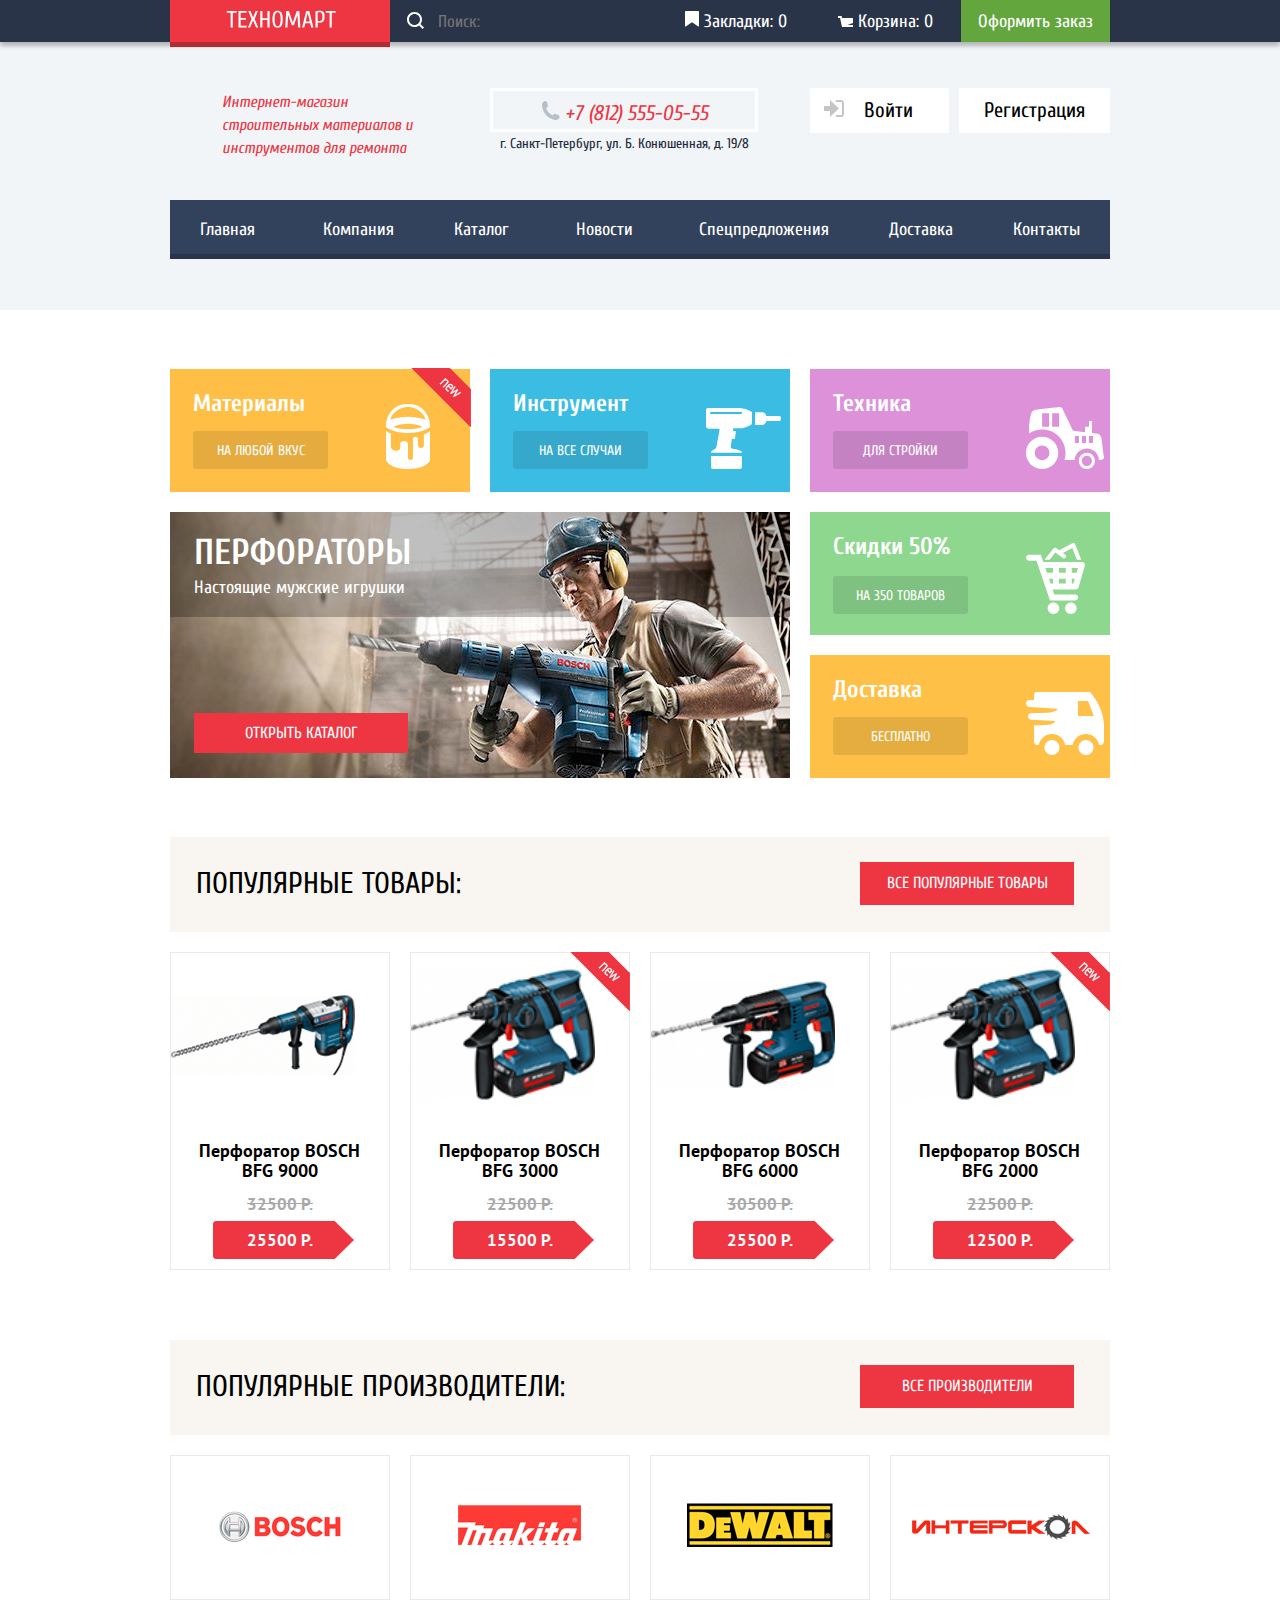
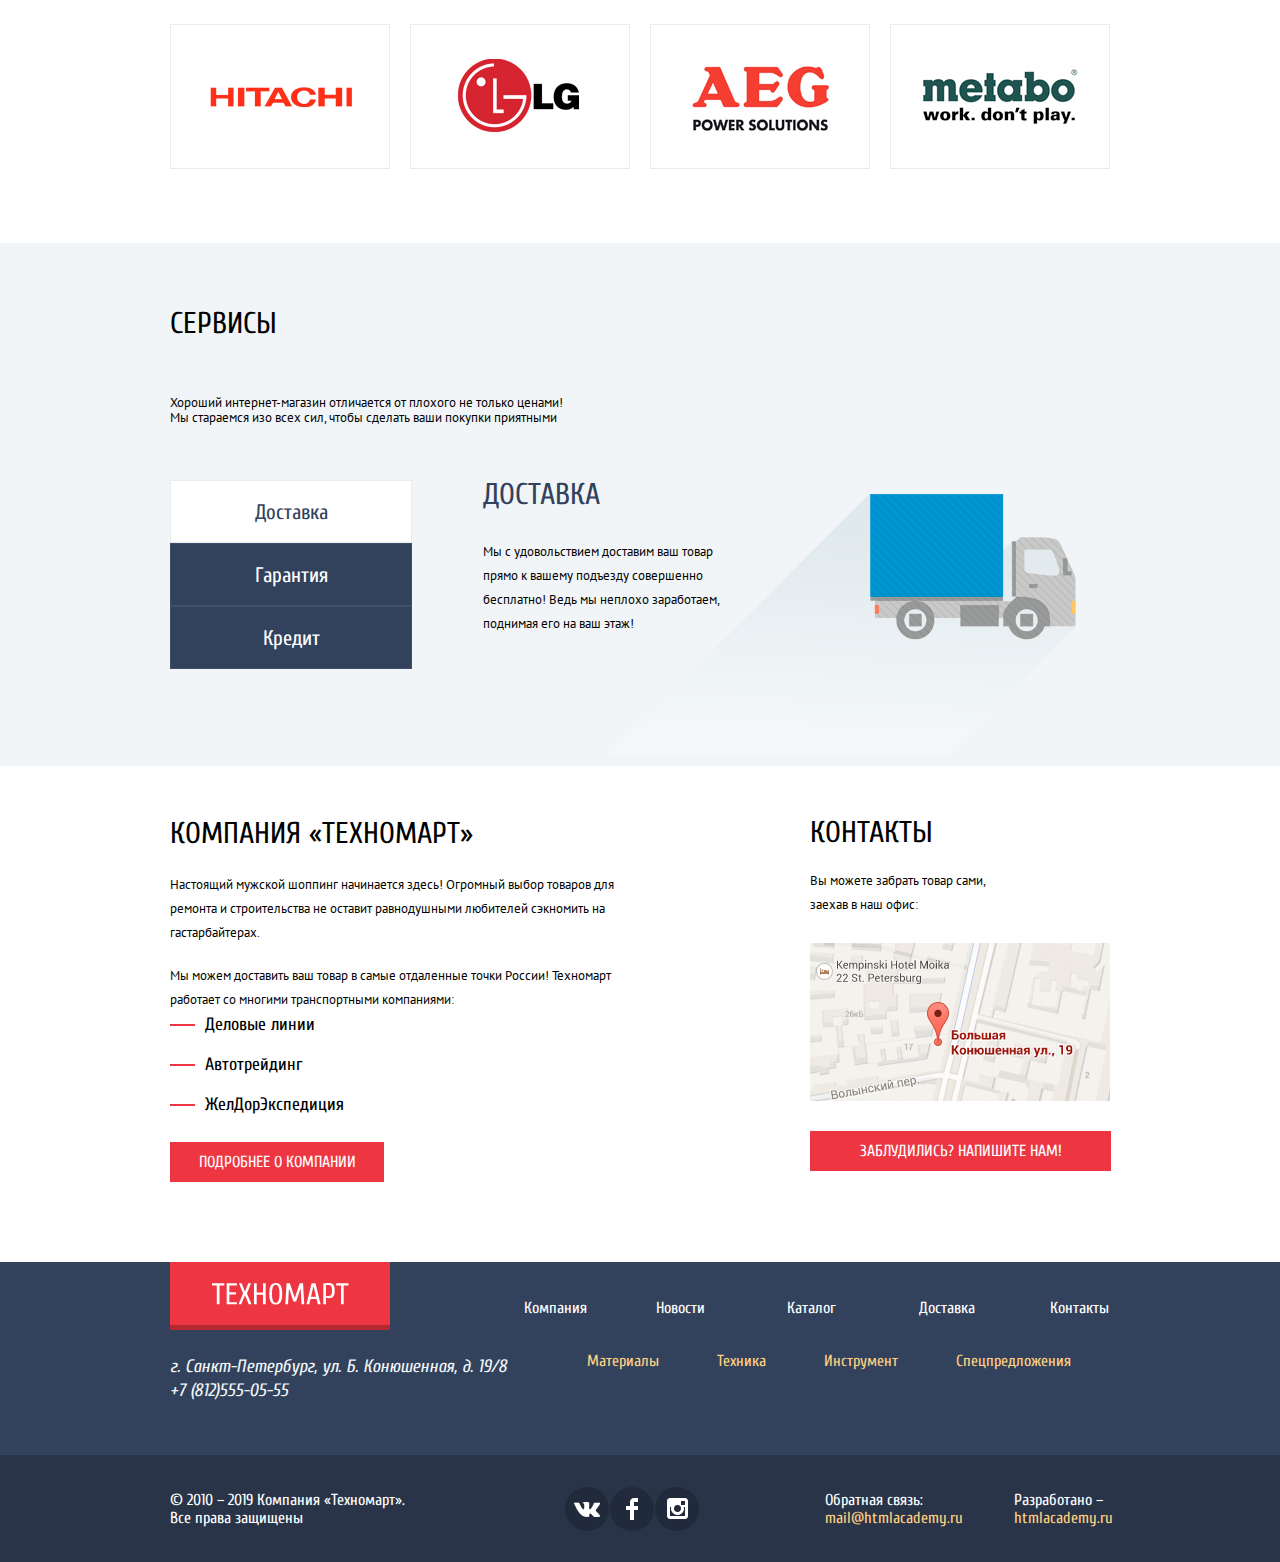
==== commit f3a25721: "Добавляю интерактивность кнопкам и ссылкам" ====
--- a/index.html
+++ b/index.html
@@ -16,7 +16,7 @@
 <!--Main header-->
 <header class="header">
   <div class="header-top">
-    <div class="header-top-line">
+    <div class="header-top-line container">
       <div class="header-top-logo">
         <a class="header-top-logo-img"><img src="img/logo-technomart.svg" alt="Техномарт"></a>
       </div>
@@ -65,7 +65,7 @@
     </ul>
   </div>
   <!--/Main navigation-->
-  <nav class="header-main-navigation">
+  <nav class="header-main-navigation container">
     <ul class="header-main-navigation-list">
       <li class="header-main-navigation-active-item"><a href="index.html">Главная</a></li>
       <li><a href="#">Компания</a></li>
@@ -80,7 +80,7 @@
 <!--/Main header-->
 <!--Category-->
 <main>
-  <section class="category">
+  <section class="category container">
     <h2 class="category-title">Категории</h2>
     <div class="category-list">
       <div class="category-materials">
@@ -121,7 +121,7 @@
   </section>
   <!--/Category-->
   <!--Products-->
-  <section class="products">
+  <section class="products container">
     <div class="section-header">
       <h2>ПОПУЛЯРНЫЕ ТОВАРЫ:</h2>
       <a href="#">все популярные товары</a>
@@ -157,8 +157,8 @@
   </section>
   <!--/Products-->
   <!--Manufactures-->
-  <section class="manufactures">
-    <div class="section-header">
+  <section class="manufactures container">
+    <div class="section-header container">
       <h2>ПОПУЛЯРНЫЕ ПРОИЗВОДИТЕЛИ:</h2>
       <a href="#">все производители</a>
     </div>
@@ -192,12 +192,12 @@
   <!--/Manufactures-->
   <!--Services-->
   <section class="services">
-    <div class="services-center">
+    <div class="services-center container">
       <h2>СЕРВИСЫ</h2>
       <p class="services-title">Хороший интернет-магазин отличается от плохого не только ценами! Мы стараемся изо всех
         сил, чтобы сделать ваши
         покупки приятными</p>
-      <div class="services-tabs">
+      <div class="services-tabs container">
         <ul class="services-manage-item">
           <li><a class="services-manage-button-active" href="#">Доставка</a></li>
           <li><a class="services-manage-button" href="#">Гарантия</a></li>
@@ -221,7 +221,7 @@
   </section>
   <!--/Services-->
   <!--Description-->
-  <section class="description">
+  <section class="description container">
     <div class="description-title">
       <h2>Компания &laquo;Техномарт&raquo;</h2>
       <p>Настоящий мужской шоппинг начинается здесь! Огромный выбор товаров для ремонта и строительства не оставит
@@ -259,27 +259,25 @@
       </div>
     </div>
     <div class="footer-top-right">
-      <div class="footer-navigation">
-        <nav>
-          <ul class="footer-navigation-site-list">
-            <li><a href="#">Компания</a></li>
-            <li><a href="#">Новости</a></li>
-            <li><a href="catalog.html">Каталог</a></li>
-            <li><a href="#">Доставка</a></li>
-            <li><a href="#">Контакты</a></li>
-          </ul>
-          <ul class="footer-navigation-category-list">
-            <li><a href="#">Материалы</a></li>
-            <li><a href="#">Техника</a></li>
-            <li><a href="#">Инструмент</a></li>
-            <li><a href="#">Спецпредложения</a></li>
-          </ul>
-        </nav>
-      </div>
+      <nav>
+        <ul class="footer-navigation-site-list">
+          <li><a href="#">Компания</a></li>
+          <li><a href="#">Новости</a></li>
+          <li><a href="catalog.html">Каталог</a></li>
+          <li><a href="#">Доставка</a></li>
+          <li><a href="#">Контакты</a></li>
+        </ul>
+        <ul class="footer-navigation-category-list">
+          <li><a href="#">Материалы</a></li>
+          <li><a href="#">Техника</a></li>
+          <li><a href="#">Инструмент</a></li>
+          <li><a href="#">Спецпредложения</a></li>
+        </ul>
+      </nav>
     </div>
   </div>
   <div class="footer-bottom">
-    <div class="container footer-bottom-grid">
+    <div class="footer-bottom-grid container">
       <p class="footer-copyright">&copy; 2010 &ndash; 2019 Компания &laquo;Техномарт&raquo;. Все права защищены</p>
       <ul class="footer-socials-list">
         <li><a class="footer-socials-item" href="#"><img src="img/icon-vk.png" alt="Vk"></a></li>
--- a/css/style.css
+++ b/css/style.css
@@ -20,6 +20,7 @@
   --basic-social-button: #212A3A;
   --basic-footer-address: #F3F7F9;
   --basic-border-products: #EAEAEA;
+  --basic-user-checkout-hover: #5FBB2D;
 }
 
 /* Global */
@@ -50,8 +51,7 @@
 
 .container {
   width: 940px;
-  margin-left: 30px;
-  margin-right: 30px;
+  margin: 0 auto;
 }
 
 /*Main header*/
@@ -78,12 +78,10 @@
 }
 
 .header-top-line {
-  width: 940px;
   height: 42px;
   display: flex;
   font-size: 18px;
   line-height: 24px;
-  margin: 0 auto;
 }
 
 .header-top {
@@ -97,6 +95,8 @@
   grid-template-columns: 1fr 1fr 1fr;
   width: 940px;
   margin: 0 auto;
+  padding-left: 30px;
+  padding-right: 30px;
 }
 
 .header-top-logo {
@@ -148,13 +148,24 @@
 .header-top-user-navigation {
   display: grid;
   grid-template-columns: 1fr 1fr 1fr;
+  align-items: center;
+  justify-content: center;
   list-style: none;
 }
 
 .header-top-user-link {
-  padding-top: 12px;
-  padding-bottom: 12px;
   width: 150px;
+  padding-top: 10px;
+  padding-bottom: 8px;
+  text-align: center;
+}
+
+.header-top-user-link:hover {
+  padding-top: 10px;
+  padding-bottom: 8px;
+  width: 150px;
+  background-color: #212a3a;
+  outline: none;
 }
 
 .header-top-user-checkout {
@@ -164,12 +175,19 @@
   text-align: center;
 }
 
+.header-top-user-checkout:hover,
+.header-top-user-checkout:focus {
+  padding-top: 10px;
+  padding-bottom: 8px;
+  background-color: var(--basic-user-checkout-hover);
+  text-align: center;
+}
+
 
 .header-phone {
   padding: 10px 10px 4px;
   font-size: 21px;
   margin-right: 42px;
-  /* line-height: 18px; */
   text-transform: uppercase;
   text-align: center;
   color: var(--basic-red);
@@ -235,8 +253,6 @@
 /*Navigation*/
 .header-main-navigation {
   font-size: 18px;
-  width: 940px;
-  margin: 0 auto;
   line-height: 24px;
   background-color: var(--basic-light-blue);
   box-shadow: inset 0 -5px 0 #293449;
@@ -275,9 +291,6 @@
 .manufactures,
 .category {
   list-style: none;
-  width: 940px;
-  margin: 0 auto;
-  padding: 0 10px;
 }
 
 .category-list li {
@@ -439,55 +452,49 @@
 }
 
 .section-header {
-  display: flex;
-  justify-content: space-between;
-  width: 940px;
-  -webkit-box-pack: justify;
+  display: grid;
+  grid-template-columns: 690px 1fr;
   background-color: var(--basic-line);
 }
 
 .section-header h2 {
-  display: flex;
   padding: 30px 0 30px 26px;
   font-weight: normal;
   font-size: 30px;
-  line-height: 30px;
-  color: var(--basic-light-blue);
-  text-transform: uppercase;
 }
 
 .section-header a {
-  width: 192px;
-  display: grid;
-  align-items: center;
-  text-align: center;
-  margin: 25px 24px 27px 0;
-  padding: 11px;
-  text-transform: uppercase;
-  background-color: var(--basic-red);
+width: 192px;
+display: grid;
+align-items: center;
+text-align: center;
+margin: 25px 24px 27px 0;
+padding: 11px;
+text-transform: uppercase;
+background-color: var(--basic-red);
 }
 
 .category-perforators-link-item,
 .description-link {
-  text-transform: uppercase;
-  background-color: var(--basic-red);
-  width: 192px;
-  display: grid;
-  align-items: center;
-  text-align: center;
-  margin: 25px 24px 27px 0;
-  padding: 11px;
+text-transform: uppercase;
+background-color: var(--basic-red);
+width: 192px;
+display: grid;
+align-items: center;
+text-align: center;
+margin: 25px 24px 27px 0;
+padding: 11px;
 }
 
 .description-contacts-link {
-  text-transform: uppercase;
-  background-color: var(--basic-red);
-  width: 279px;
-  display: grid;
-  align-items: center;
-  text-align: center;
-  margin: 25px 24px 27px 0;
-  padding: 11px;
+text-transform: uppercase;
+background-color: var(--basic-red);
+width: 279px;
+display: grid;
+align-items: center;
+text-align: center;
+margin: 25px 24px 27px 0;
+padding: 11px;
 }
 
 /*Popular-products-case*/
@@ -557,15 +564,12 @@
 
 .services-center {
   display: grid;
-  width: 940px;
   min-height: 523px;
-  margin: 0 auto;
 }
 
 .services-tabs {
   display: grid;
   grid-template-columns: 1fr 1fr 1fr;
-  width: 940px;
 }
 
 .services-manage-item {
@@ -653,10 +657,8 @@
   display: grid;
   align-items: center;
   grid-template-columns: 460px 300px;
-  grid-gap: 222px;
-  width: 940px;
+  grid-gap: 180px;
   min-height: 496px;
-  margin: 0 auto;
 }
 
 .description-title h2 {
@@ -731,30 +733,25 @@
   background: var(--basic-light-light-blue);
 }
 
-
 /*Footer*/
 
 .footer {
   background-color: var(--basic-light-blue);
 }
 
-.footer-top {
+.footer-top-right-navigation {
   display: flex;
-  width: 940px;
-  margin: 0 auto;
   min-height: 193px;
+  list-style: none;
 }
 
 .footer-bottom {
-  min-height: 107px;
   background-color: var(--basic-dark-blu);
 }
 
 .footer-bottom-grid {
   display: grid;
-  grid-template-columns: 250px 350px 1fr 1fr;
-  width: 940px;
-  margin: 0 auto;
+  grid-template-columns: 250px 350px 1fr;
   min-height: 107px;
   align-items: center;
 }
@@ -768,7 +765,8 @@
 
 .footer-container {
   display: grid;
-  grid-template-columns: 1fr 1fr;
+  grid-template-columns: 340px 600px;
+  grid-gap: 14px;
   min-height: 193px;
 }
 
@@ -802,8 +800,8 @@
   display: grid;
   grid-template-columns: 1fr 1fr 1fr 1fr 1fr;
   grid-gap: 58px;
-  margin-left: 174px;
   margin-top: 37px;
+  list-style: none;
 }
 
 .footer-navigation-category-list {
@@ -811,7 +809,8 @@
   grid-template-columns: 1fr 1fr 1fr 1fr 1fr;
   grid-gap: 58px;
   margin-top: 34px;
-  margin-left: 196px;
+  margin-left: 63px;
+  list-style: none;
 }
 
 .footer-navigation ul {
@@ -850,7 +849,7 @@
   grid-template-columns: 1fr 1fr;
   grid-gap: 51px;
   list-style: none;
-  margin-left: 90px;
+  margin-left: 55px;
 }
 
 .footer-mail,
@@ -906,12 +905,6 @@
 }
 
 /*Catalog container*/
-
-.container {
-  width: 960px;
-  margin: 0 auto;
-  padding: 0 10px;
-}
 
 .breadcrumbs-list-item {
   position: relative;
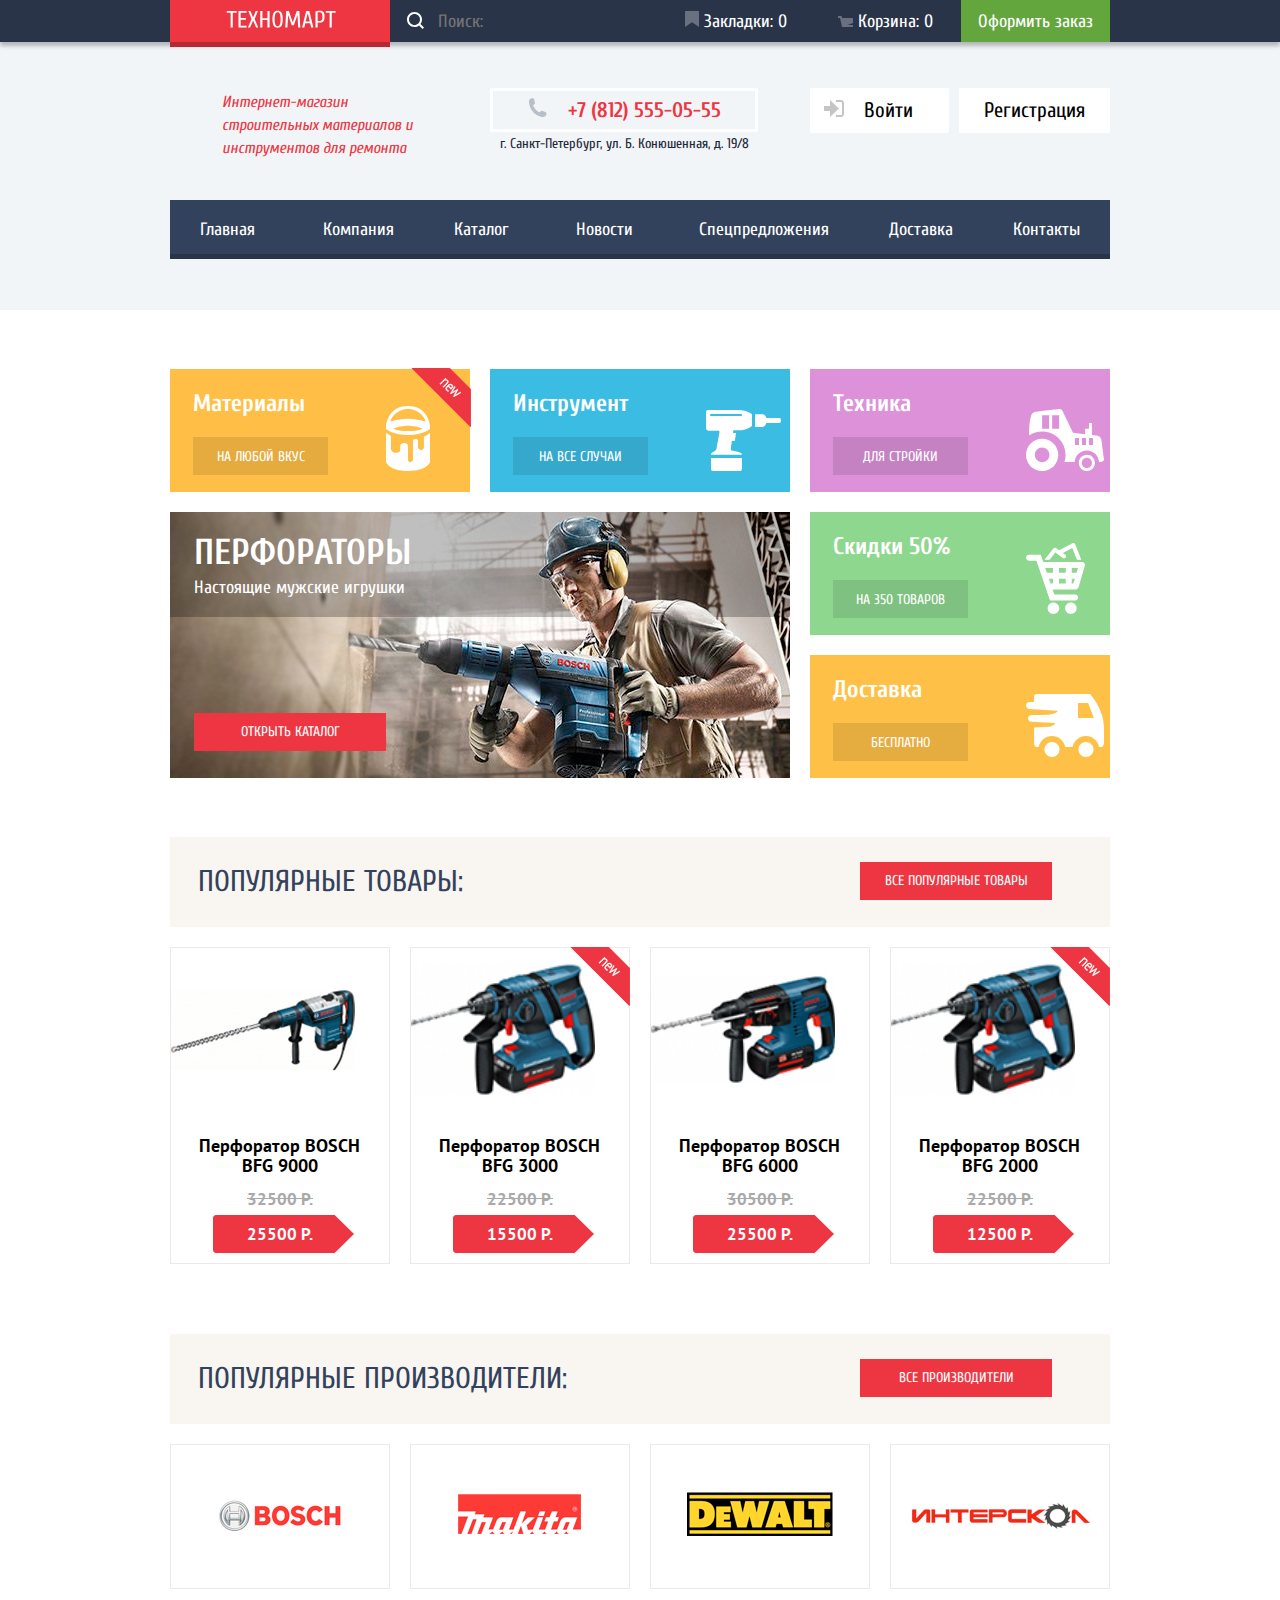
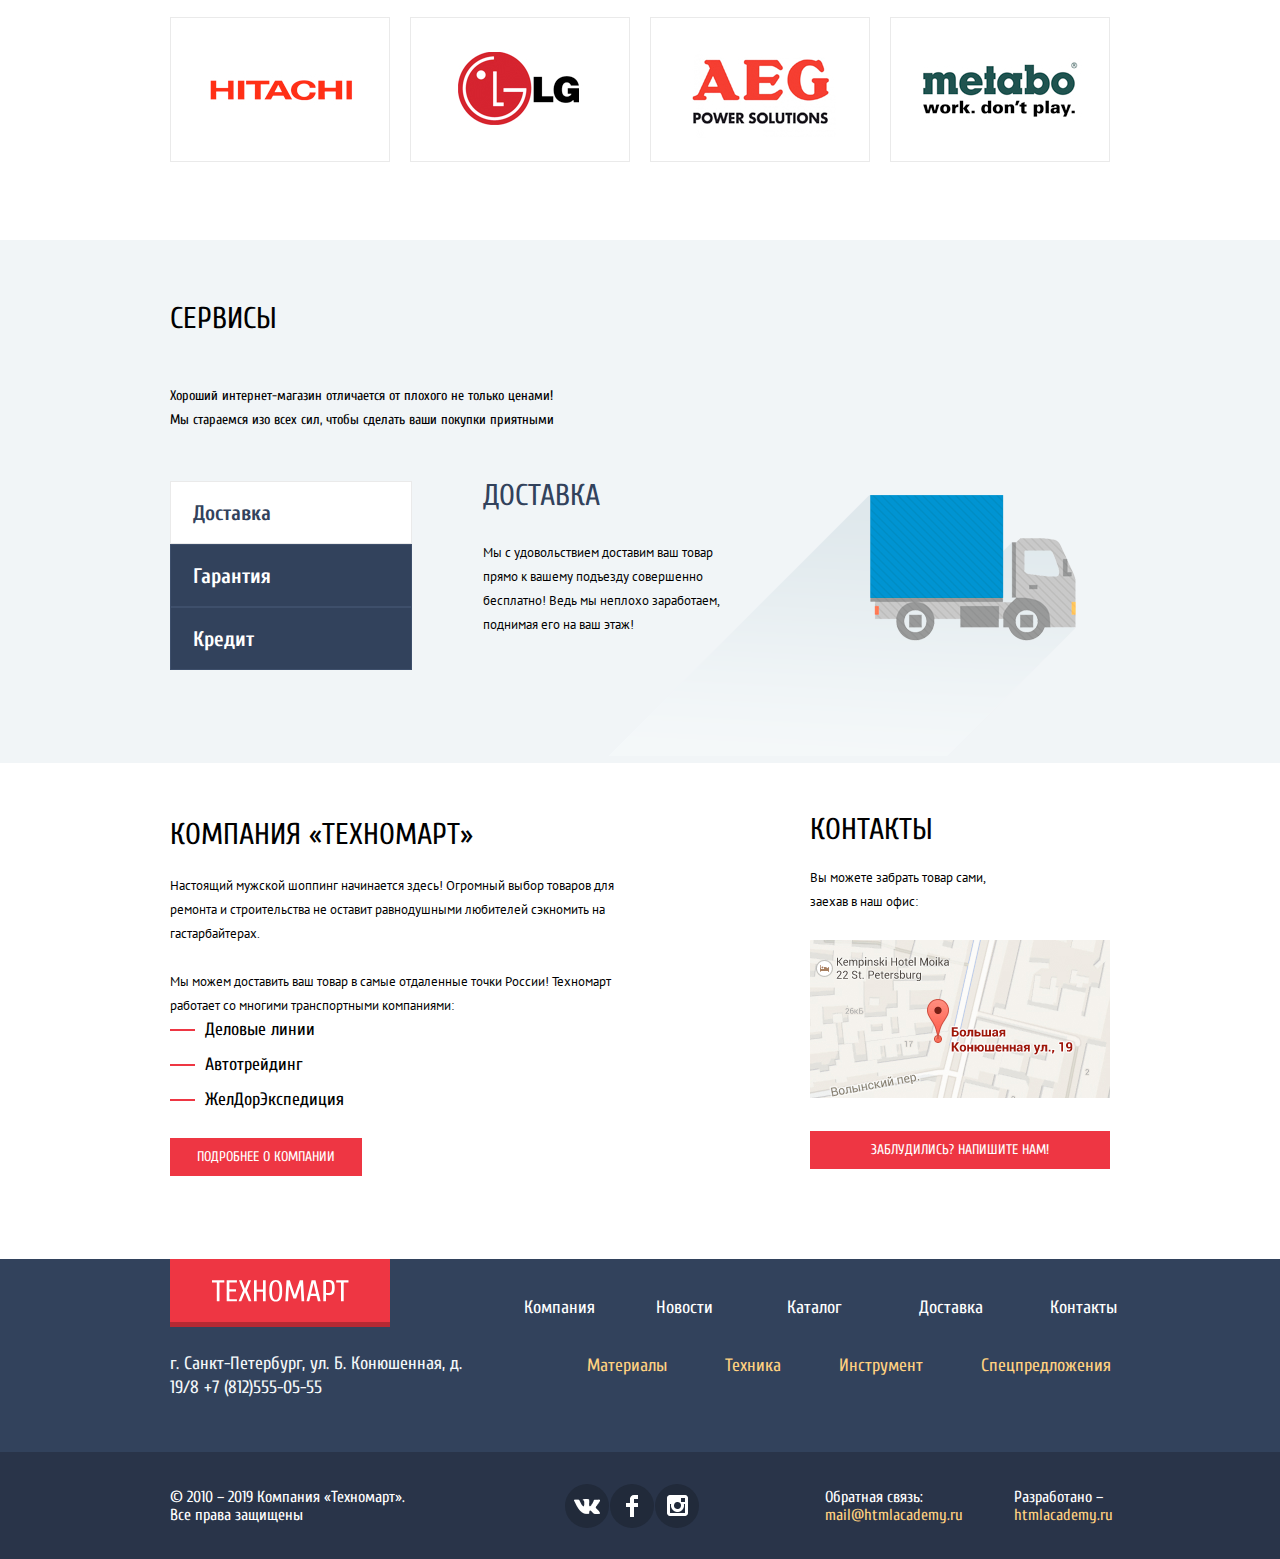
==== commit 9574e832: "Работа над интерактивностью ссылок и кнопок." ====
--- a/index.html
+++ b/index.html
@@ -7,7 +7,7 @@
   <link rel="icon" href="favicon/icon.svg" type="image/svg+xml">
   <link rel="apple-touch-icon" href="favicon/152.png">
   <link rel="preconnect" href="https://fonts.gstatic.com">
-  <link href="https://fonts.googleapis.com/css?family=Cuprum:400,400i,700&amp;subset=cyrillic" rel="stylesheet">
+  <link href="https://fonts.googleapis.com/css2?family=Cuprum&display=swap" rel="stylesheet">
   <link href="https://fonts.googleapis.com/css?family=PT+Sans:400,700&amp;subset=cyrillic" rel="stylesheet">
   <link rel="stylesheet" href="css/normalize.css">
   <link rel="stylesheet" href="css/style.css">
@@ -124,7 +124,7 @@
   <section class="products container">
     <div class="section-header">
       <h2>ПОПУЛЯРНЫЕ ТОВАРЫ:</h2>
-      <a href="#">все популярные товары</a>
+      <a class="section-header-all-popular" href="#">все популярные товары</a>
     </div>
     <ul class="products-list">
       <li class="products-list-item">
@@ -160,7 +160,7 @@
   <section class="manufactures container">
     <div class="section-header container">
       <h2>ПОПУЛЯРНЫЕ ПРОИЗВОДИТЕЛИ:</h2>
-      <a href="#">все производители</a>
+      <a class="section-header-all-manufactures" href="#">все производители</a>
     </div>
     <ul class="manufactures-list">
       <li>
@@ -199,15 +199,15 @@
         покупки приятными</p>
       <div class="services-tabs container">
         <ul class="services-manage-item">
-          <li><a class="services-manage-button-active" href="#">Доставка</a></li>
-          <li><a class="services-manage-button" href="#">Гарантия</a></li>
-          <li><a class="services-manage-button" href="#">Кредит</a></li>
+          <li><a class="services-manage-button-active" href="#"><p>Доставка</p></a></li>
+          <li><a class="services-manage-button" href="#"><p>Гарантия</p></a></li>
+          <li><a class="services-manage-button" href="#"><p>Кредит</p></a></li>
         </ul>
         <div class="services-content-container">
           <ul class="services-content-item">
             <li>
               <h3>ДОСТАВКА</h3>
-              <p class="services-delivery">Мы с удовольствием доставим ваш товар прямо к вашему подъезду совершенно
+              <p>Мы с удовольствием доставим ваш товар прямо к вашему подъезду совершенно
                 бесплатно! Ведь мы неплохо
                 заработаем, поднимая его на ваш этаж!</p>
             </li>
--- a/css/style.css
+++ b/css/style.css
@@ -21,6 +21,7 @@
   --basic-footer-address: #F3F7F9;
   --basic-border-products: #EAEAEA;
   --basic-user-checkout-hover: #5FBB2D;
+  --basic-logo-hover: #BA2732;
 }
 
 /* Global */
@@ -33,8 +34,10 @@
   min-width: 1200px;
   margin: 0;
   padding: 0;
-  font-family: Cuprum, Verdana, sans-serif;
-  font-weight: normal;
+  font-size: 14px;
+  line-height: 24px;
+  font-family: 'Cuprum', 'Helvetica', sans-serif;
+  font-weight: 400;
   color: var(--basic-black)
 }
 
@@ -67,13 +70,14 @@
 }
 
 .header h1 {
+  font-family: "Cuprum", "Times New Roman", sans-serif;
+  font-style: italic;
+  font-weight: normal;
+  font-size: 16px;
+  line-height: 23px;
   width: 197px;
   margin: 49px 71px 40px 52px;
   padding: 0;
-  font-weight: normal;
-  font-size: 16px;
-  line-height: 23px;
-  font-style: italic;
   color: var(--basic-red);
 }
 
@@ -95,8 +99,6 @@
   grid-template-columns: 1fr 1fr 1fr;
   width: 940px;
   margin: 0 auto;
-  padding-left: 30px;
-  padding-right: 30px;
 }
 
 .header-top-logo {
@@ -106,6 +108,11 @@
   box-shadow: inset 0 -5px 0 rgba(0, 0, 0, 0.24);
 }
 
+.header-top-logo a:active {
+  background-color: var(--basic-logo-hover);
+}
+
+
 .header-top-logo-img {
   padding: 10px 54px 7px 56px;
 }
@@ -120,12 +127,15 @@
 }
 
 .header-top-search input[type="text"] {
+  font-family: "Cuprum", "Times New Roman", sans-serif;
+  font-style: normal;
+  font-weight: normal;
+  font-size: 18px;
+  line-height: 24px;
   box-sizing: border-box;
   width: 271px;
   height: 42px;
   padding-left: 48px;
-  font-size: 17px;
-  line-height: 18px;
   background-color: var(--basic-dark-blu);
   background-image: url(../img/icon-search.svg);
   background-repeat: no-repeat;
@@ -133,18 +143,6 @@
   border: none;
 }
 
-.order {
-  color: var(--basic-grin);
-}
-
-.order:hover {
-  background-color: #5fbb2d;
-}
-
-.header-top a:active {
-  color: rgba(255, 255, 255, 0.5);
-}
-
 .header-top-user-navigation {
   display: grid;
   grid-template-columns: 1fr 1fr 1fr;
@@ -154,6 +152,7 @@
 }
 
 .header-top-user-link {
+  position: relative;
   width: 150px;
   padding-top: 10px;
   padding-bottom: 8px;
@@ -161,11 +160,18 @@
 }
 
 .header-top-user-link:hover {
-  padding-top: 10px;
-  padding-bottom: 8px;
-  width: 150px;
   background-color: #212a3a;
   outline: none;
+}
+.header-top-user-link path {
+  content: '';
+  background-repeat: no-repeat;
+  opacity: 0.3;
+}
+.header-top-user-link:hover path {
+  content: '';
+  background-repeat: no-repeat;
+  opacity: 100;
 }
 
 .header-top-user-checkout {
@@ -177,15 +183,12 @@
 
 .header-top-user-checkout:hover,
 .header-top-user-checkout:focus {
-  padding-top: 10px;
-  padding-bottom: 8px;
   background-color: var(--basic-user-checkout-hover);
-  text-align: center;
 }
 
 
 .header-phone {
-  padding: 10px 10px 4px;
+  padding: 4px 0 4px;
   font-size: 21px;
   margin-right: 42px;
   text-transform: uppercase;
@@ -194,19 +197,28 @@
   border: 3px solid white;
 }
 
+.header-phone img {
+  margin-right: 16px;
+}
+
 .header-top-contact-address {
+  font-family: "Cuprum", "Times New Roman", sans-serif;
+  font-style: normal;
+  font-weight: bold;
+  font-size: 21px;
+  line-height: 30px;
   position: relative;
   margin-top: 46px;
 }
 
 .address {
-  font-family: Cuprum, sans-serif;
-  font-style: normal;
-  font-weight: normal;
-  width: 268px;
+  font-family: "Cuprum", "Times New Roman", sans-serif;
+  font-style: normal;
+  font-weight: normal;
   font-size: 14px;
   line-height: 24px;
   text-align: center;
+  width: 268px;
   color: var(--basic-mid-night);
 }
 
@@ -222,12 +234,15 @@
 }
 
 .header-link-login {
+  font-family: "Cuprum", "Times New Roman", sans-serif;
+  font-style: normal;
+  font-weight: normal;
+  font-size: 21px;
+  line-height: 21px;
   padding-top: 12px;
   padding-bottom: 12px;
   padding-right: 27px;
-  font-size: 21px;
-  line-height: 21px;
-  background-color: #ffffff;
+  background-color: var(--basic-white);
   color: var(--basic-black)
 }
 
@@ -236,22 +251,38 @@
   padding-left: 14px;
 }
 
+
+.header-link-login:hover path {
+  fill: #3D546F;
+}
+.header-top-contact-main-registration a:hover {
+  text-decoration:none;
+  color: var(--basic-red);
+}
+
+.header-top-contact-main-registration a:active {
+  color: inherit;
+  background-color: transparent;
+  opacity: 0.3;
+}
+
 .header-link-registration {
-  padding-top: 12px;
-  padding-bottom: 12px;
+  font-family: "Cuprum", "Times New Roman", sans-serif;
+  font-style: normal;
+  font-weight: normal;
   font-size: 21px;
   line-height: 21px;
-  background-color: #ffffff;
-  color: var(--basic-black)
-}
-
-.header-link-registration {
   display: block;
   padding: 12px 25px 12px 25px;
+  background-color: var(--basic-white);
+  color: var(--basic-black)
 }
 
 /*Navigation*/
 .header-main-navigation {
+  font-family: "Cuprum", "Times New Roman", sans-serif;
+  font-style: normal;
+  font-weight: normal;
   font-size: 18px;
   line-height: 24px;
   background-color: var(--basic-light-blue);
@@ -306,19 +337,22 @@
 
 .category-list {
   display: grid;
+  grid-template-columns: 300px 300px 300px;
   grid-gap: 20px;
-  grid-template-areas: "a a a a b b b b c c c c"
-                        "d d d d d d d d e e e e"
-                        "d d d d d d d d f f f f";
+  grid-template-areas: "a b c"
+                        "d d e"
+                        "d d f";
   margin-top: 59px;
   margin-bottom: 59px;
 }
 
 .category-list h3 {
-  margin: 20px 0 -20px 23px;
+  font-family: "Cuprum", "Times New Roman", sans-serif;
+  font-style: normal;
+  font-weight: bold;
   font-size: 24px;
   line-height: 30px;
-  font-weight: bold;
+  margin: 20px 0 -20px 23px;
   color: var(--basic-white);
 }
 
@@ -327,12 +361,23 @@
   -webkit-box-sizing: border-box;
   width: 135px;
   text-decoration: none;
-  border-radius: 3px;
-}
-
+  box-sizing: border-box;
+  margin: 0;
+  padding: 10px 0;
+  line-height: 18px;
+  text-transform: uppercase;
+  text-align: center;
+  color: #fff;
+  background-color: rgba(0, 0, 0, 0.1);
+}
+
+.category-link:hover,
 .category-link:hover {
-  background-color: #A9A9A9;
-  opacity: 0.3;
+  background-color: rgba(0, 0, 0, 0.2)
+}
+
+.category-link:active {
+  background-color: rgba(0, 0, 0, 0.3)
 }
 
 .category-materials {
@@ -348,14 +393,14 @@
 .category-equipment a,
 .category-discounts a,
 .category-delivery a {
+  font-family: "Cuprum", "Times New Roman", sans-serif;
+  font-style: normal;
+  font-weight: normal;
+  font-size: 14px;
+  line-height: 18px;
   margin: 14px 53px 21px 23px;
   padding: 11px 21px 9px 21px;
-  font-size: 14px;
-  line-height: 18px;
-  text-align: center;
-  text-transform: uppercase;
-  background-color: rgba(0, 0, 0, 0.1);
-  color: var(--basic-white);
+  text-align: center;
 }
 
 .new-mark {
@@ -394,34 +439,25 @@
 }
 
 .category-perforators p {
-  margin: 5px 0 0 24px;
+  font-family: "Cuprum", "Times New Roman", sans-serif;
+  font-style: normal;
+  font-weight: normal;
   font-size: 18px;
   line-height: 24px;
+  margin: 5px 0 0 24px;
   color: var(--basic-white);
 }
 
 .category-perforators h3 {
+  font-family: "Cuprum", "Times New Roman", sans-serif;
+  font-style: normal;
+  font-weight: bold;
   font-size: 36px;
   line-height: 36px;
   margin: 23px 0 5px 24px;
   text-align: initial;
   text-transform: uppercase;
   color: var(--basic-white);
-}
-
-.category-perforators-title {
-
-}
-
-.category-perforators-link {
-  width: 192px;
-  display: grid;
-  align-items: center;
-  text-align: center;
-  margin: 113px 0 0 24px;
-  padding: 11px;
-  text-transform: uppercase;
-  background-color: var(--basic-red);
 }
 
 .category-discounts {
@@ -458,75 +494,127 @@
 }
 
 .section-header h2 {
-  padding: 30px 0 30px 26px;
+  font-family: "Cuprum", "Times New Roman", sans-serif;
+  font-style: normal;
   font-weight: normal;
   font-size: 30px;
+  line-height: 30px;
+  display: grid;
+  align-items: center;
+  justify-content: flex-start;
+  padding: 28px;
+  color: var(--basic-light-blue);
 }
 
 .section-header a {
-width: 192px;
-display: grid;
-align-items: center;
-text-align: center;
-margin: 25px 24px 27px 0;
-padding: 11px;
-text-transform: uppercase;
-background-color: var(--basic-red);
+  display: grid;
+  align-items: center;
+  text-align: center;
+  width: 192px;
+  height: 38px;
+  margin: 25px 24px 27px 0;
+  text-transform: uppercase;
+  background-color: var(--basic-red);
+}
+
+.category-perforators-link {
+  font-family: "Cuprum", "Times New Roman", sans-serif;
+  font-style: normal;
+  font-weight: normal;
+  font-size: 14px;
+  line-height: 18px;
+  width: 192px;
+  height: 38px;
+  display: grid;
+  align-items: center;
+  text-align: center;
+  margin: 113px 0 0 24px;
+  text-transform: uppercase;
+  background-color: var(--basic-red);
+}
+
+.description-contacts-link:hover,
+.description-link:hover,
+.section-header-all-manufactures:hover,
+.section-header-all-popular:hover,
+.category-perforators-link:hover {
+  background: #CA2C37;
+}
+
+.description-contacts-link:active,
+.description-link:active,
+.section-header-all-manufactures:active,
+.section-header-all-popular:active,
+.category-perforators-link:active {
+  background: #BA2732;
 }
 
 .category-perforators-link-item,
 .description-link {
-text-transform: uppercase;
-background-color: var(--basic-red);
-width: 192px;
-display: grid;
-align-items: center;
-text-align: center;
-margin: 25px 24px 27px 0;
-padding: 11px;
+  font-family: "Cuprum", "Times New Roman", sans-serif;
+  font-style: normal;
+  font-weight: normal;
+  font-size: 14px;
+  line-height: 18px;
+  text-transform: uppercase;
+  background-color: var(--basic-red);
+  width: 192px;
+  height: 38px;
+  display: grid;
+  align-items: center;
+  text-align: center;
+  margin: 25px 24px 27px 0;
 }
 
 .description-contacts-link {
-text-transform: uppercase;
-background-color: var(--basic-red);
-width: 279px;
-display: grid;
-align-items: center;
-text-align: center;
-margin: 25px 24px 27px 0;
-padding: 11px;
+  font-family: "Cuprum", "Times New Roman", sans-serif;
+  font-style: normal;
+  font-weight: normal;
+  font-size: 14px;
+  line-height: 18px;
+  text-transform: uppercase;
+  background-color: var(--basic-red);
+  width: 300px;
+  height: 38px;
+  display: grid;
+  align-items: center;
+  text-align: center;
+  margin: 25px 0 27px 0;
 }
 
 /*Popular-products-case*/
 
 .products-old-price {
-  padding: 7px 0;
+  font-family: "PT Sans", Arial, sans-serif;
+  font-style: normal;
   font-weight: bold;
   font-size: 17px;
-  font-family: "PT Sans", Arial, sans-serif;
+  line-height: 18px;
+  padding: 7px 0;
   text-align: center;
   text-decoration: line-through;
   color: var(--basic-dark-gray)
 }
 
 .products-new-price {
+  font-family: "PT Sans", Arial, sans-serif;
+  font-style: normal;
+  font-weight: bold;
+  font-size: 17px;
+  line-height: 18px;
   text-align: center;
   justify-self: center;
   height: 38px;
   color: var(--basic-white);
   width: 160px;
   padding-top: 10px;
-  font-weight: bold;
-  font-size: 17px;
-  line-height: 18px;
-  font-family: "PT Sans", Arial, sans-serif;
   background-image: url(../img/new-price.svg);
   background-repeat: no-repeat;
   background-position: 13px 0;
 }
 
 .products-list h3 {
-  font-family: "PT Sans", sans-serif;
+  font-family: "PT Sans", Arial, sans-serif;
   font-style: normal;
   font-weight: bold;
   font-size: 18px;
@@ -534,14 +622,6 @@
   padding: 8px 20px 7px 19px;
   color: var(--basic-black);
 }
-
-.products-list span {
-  font-family: "PT Sans", sans-serif;
-  font-weight: bold;
-  font-size: 17px;
-  line-height: 18px;
-}
-
 
 .products-list-item {
   position: relative;
@@ -557,6 +637,23 @@
   height: 164px;
 }
 
+/*Manufactures*/
+.manufactures-list img:hover {
+  border-color: var(--basic-white);
+  -webkit-box-shadow: 0 10px 25px 0 rgba(41, 52, 73, 0.5);
+  box-shadow: 0 10px 25px 0 rgba(41, 52, 73, 0.5);
+}
+
+.manufactures-list img:active {
+  border-color: var(--basic-white);
+  -webkit-box-shadow: 0 10px 25px 0 rgba(41, 52, 73, 0.5);
+  box-shadow: 0 10px 25px 0 rgba(41, 52, 73, 0.5);
+}
+.manufactures-list img:active {
+  opacity: 0.3;
+}
+/*/Manufactures*/
+
 /*Services*/
 .services {
   background-color: var(--basic-light-light-blue);
@@ -573,17 +670,27 @@
 }
 
 .services-manage-item {
-  width: 240px;
-  list-style: none;
+  font-family: "Cuprum", "Times New Roman", sans-serif;
+  font-style: normal;
+  font-weight: bold;
   font-size: 21px;
   line-height: 30px;
+  list-style: none;
+}
+
+.services-manage-button:not(.services-manage-button-active):hover {
+  background: #293449;
+  box-shadow: 0 1px 0 #293449, inset 0 1px 0 #405069;
+}
+
+.services-manage-item p {
+  width: 240px;
+  margin-left: 22px;
 }
 
 .services-content-item {
   width: 240px;
   list-style: none;
-  font-size: 21px;
-  line-height: 30px;
 }
 
 .services-delivery-img {
@@ -620,35 +727,33 @@
   margin-right: 540px;
 }
 
-.services p {
-  font-size: 13px;
+.services-content-item p {
   font-family: "PT Sans", Arial, sans-serif;
-}
-
-.services-delivery {
-
-}
-
-.services-content-item p {
-  padding-top: 30px;
-  font-family: "PT Sans", sans-serif;
   font-style: normal;
   font-weight: normal;
   font-size: 13px;
   line-height: 24px;
+  padding-top: 30px;
+  color: var(--basic-black);
 }
 
 .services h2 {
-  margin-top: 64px;
-  font-weight: normal;
-  font-size: 30px;
-  text-transform: uppercase;
-}
-
-.services-content-item h3 {
+  font-family: "Cuprum", "Times New Roman", sans-serif;
+  font-style: normal;
+  font-weight: normal;
   font-size: 30px;
   line-height: 30px;
-  font-weight: normal;
+  margin-top: 64px;
+  text-transform: uppercase;
+  color: var(--basic-black);
+}
+
+.services-content-item h3 {
+  font-family: "Cuprum", "Times New Roman", sans-serif;
+  font-style: normal;
+  font-weight: normal;
+  font-size: 30px;
+  line-height: 30px;
   color: var(--basic-light-blue);
 }
 
@@ -661,10 +766,6 @@
   min-height: 496px;
 }
 
-.description-title h2 {
-  margin-bottom: 24px;
-}
-
 .description-contacts {
   display: grid;
   grid-template-rows: 51px 42px 1fr;
@@ -681,39 +782,43 @@
 }
 
 .description h2 {
-  text-transform: uppercase;
+  font-family: "Cuprum", "Times New Roman", sans-serif;
+  font-style: normal;
   font-weight: normal;
   font-size: 30px;
   line-height: 30px;
+  color: var(--basic-black);
+  margin-bottom: 24px;
+  text-transform: uppercase;
 }
 
 .description p {
-  font-family: "PT Sans", sans-serif;
+  font-family: "PT Sans", Arial, sans-serif;
   font-style: normal;
   font-weight: normal;
   font-size: 13px;
   line-height: 24px;
+  color: var(--basic-black);
 }
 
 /*Partner*/
 
 .description-partner-item {
   list-style: none;
+}
+
+.description-partner-item-li {
+  margin-bottom: 10px;
+}
+
+.description-partner-item-link {
+  font-family: "Cuprum", "Times New Roman", sans-serif;
+  font-style: normal;
   font-weight: normal;
   font-size: 18px;
   line-height: 24px;
-  margin-top: 1px;
-}
-
-.description-partner-item-li {
-  margin-bottom: 16px;
-}
-
-.description-partner-item-link {
   position: relative;
   padding-left: 35px;
-  font-size: 18px;
-  line-height: 20px;
   text-decoration: none;
   color: var(--basic-black);
 }
@@ -729,6 +834,7 @@
   background-color: var(--basic-red);
 }
 
+
 .description-catalog {
   background: var(--basic-light-light-blue);
 }
@@ -739,10 +845,12 @@
   background-color: var(--basic-light-blue);
 }
 
-.footer-top-right-navigation {
-  display: flex;
-  min-height: 193px;
-  list-style: none;
+.footer-top-right {
+  font-family: "Cuprum", "Times New Roman", sans-serif;
+  font-style: normal;
+  font-weight: normal;
+  font-size: 18px;
+  line-height: 24px;
 }
 
 .footer-bottom {
@@ -771,9 +879,13 @@
 }
 
 .footer-city-address {
-  display: block;
+  font-family: "Cuprum", "Times New Roman", sans-serif;
+  font-style: normal;
+  font-weight: normal;
+  font-size: 18px;
+  line-height: 24px;
   margin-top: 50px;
-  width: 350px;
+  color: var(--basic-footer-address);
 }
 
 .footer-logo-img {
@@ -783,10 +895,9 @@
 }
 
 .footer-address {
-  font-weight: normal;
-  font-size: 18px;
-  line-height: 24px;
-  color: var(--basic-footer-address);
+  display: block;
+  width: 323px;
+  height: 49px;
 }
 
 .footer-phone-link {
@@ -813,14 +924,19 @@
   list-style: none;
 }
 
+.footer-navigation-site-list a:hover,
+.footer-navigation-category-list a:hover {
+  text-decoration: underline;
+}
+
+.footer-navigation-site-list a:active,
+.footer-navigation-category-list a:active {
+  mix-blend-mode: normal;
+  opacity: 0.5;
+}
+
 .footer-navigation ul {
   list-style: none;
-}
-
-.footer-navigation a {
-  font-size: 18px;
-  line-height: 24px;
-  color: var(--basic-light-light-blue);
 }
 
 .footer-navigation-category-list a {
@@ -828,6 +944,8 @@
 }
 
 .footer-copyright {
+  font-family: "Cuprum", "Times New Roman", sans-serif;
+  font-style: normal;
   font-weight: normal;
   font-size: 16px;
   line-height: 18px;
@@ -854,6 +972,8 @@
 
 .footer-mail,
 .footer-developed {
+  font-family: "Cuprum", "Times New Roman", sans-serif;
+  font-style: normal;
   font-weight: normal;
   font-size: 16px;
   line-height: 18px;
@@ -861,11 +981,21 @@
 }
 
 .footer-social-list a {
+  font-family: "Cuprum", "Times New Roman", sans-serif;
+  font-style: normal;
+  font-weight: normal;
+  font-size: 16px;
+  line-height: 18px;
   color: var(--basic-yelowe);
 }
 
 .footer-mail a,
 .footer-developed a {
+  font-family: "Cuprum", "Times New Roman", sans-serif;
+  font-style: normal;
+  font-weight: normal;
+  font-size: 16px;
+  line-height: 18px;
   color: var(--basic-yelowe);
 }
 
@@ -905,6 +1035,10 @@
 }
 
 /*Catalog container*/
+
+.perforators-h2 {
+  display: none;
+}
 
 .breadcrumbs-list-item {
   position: relative;
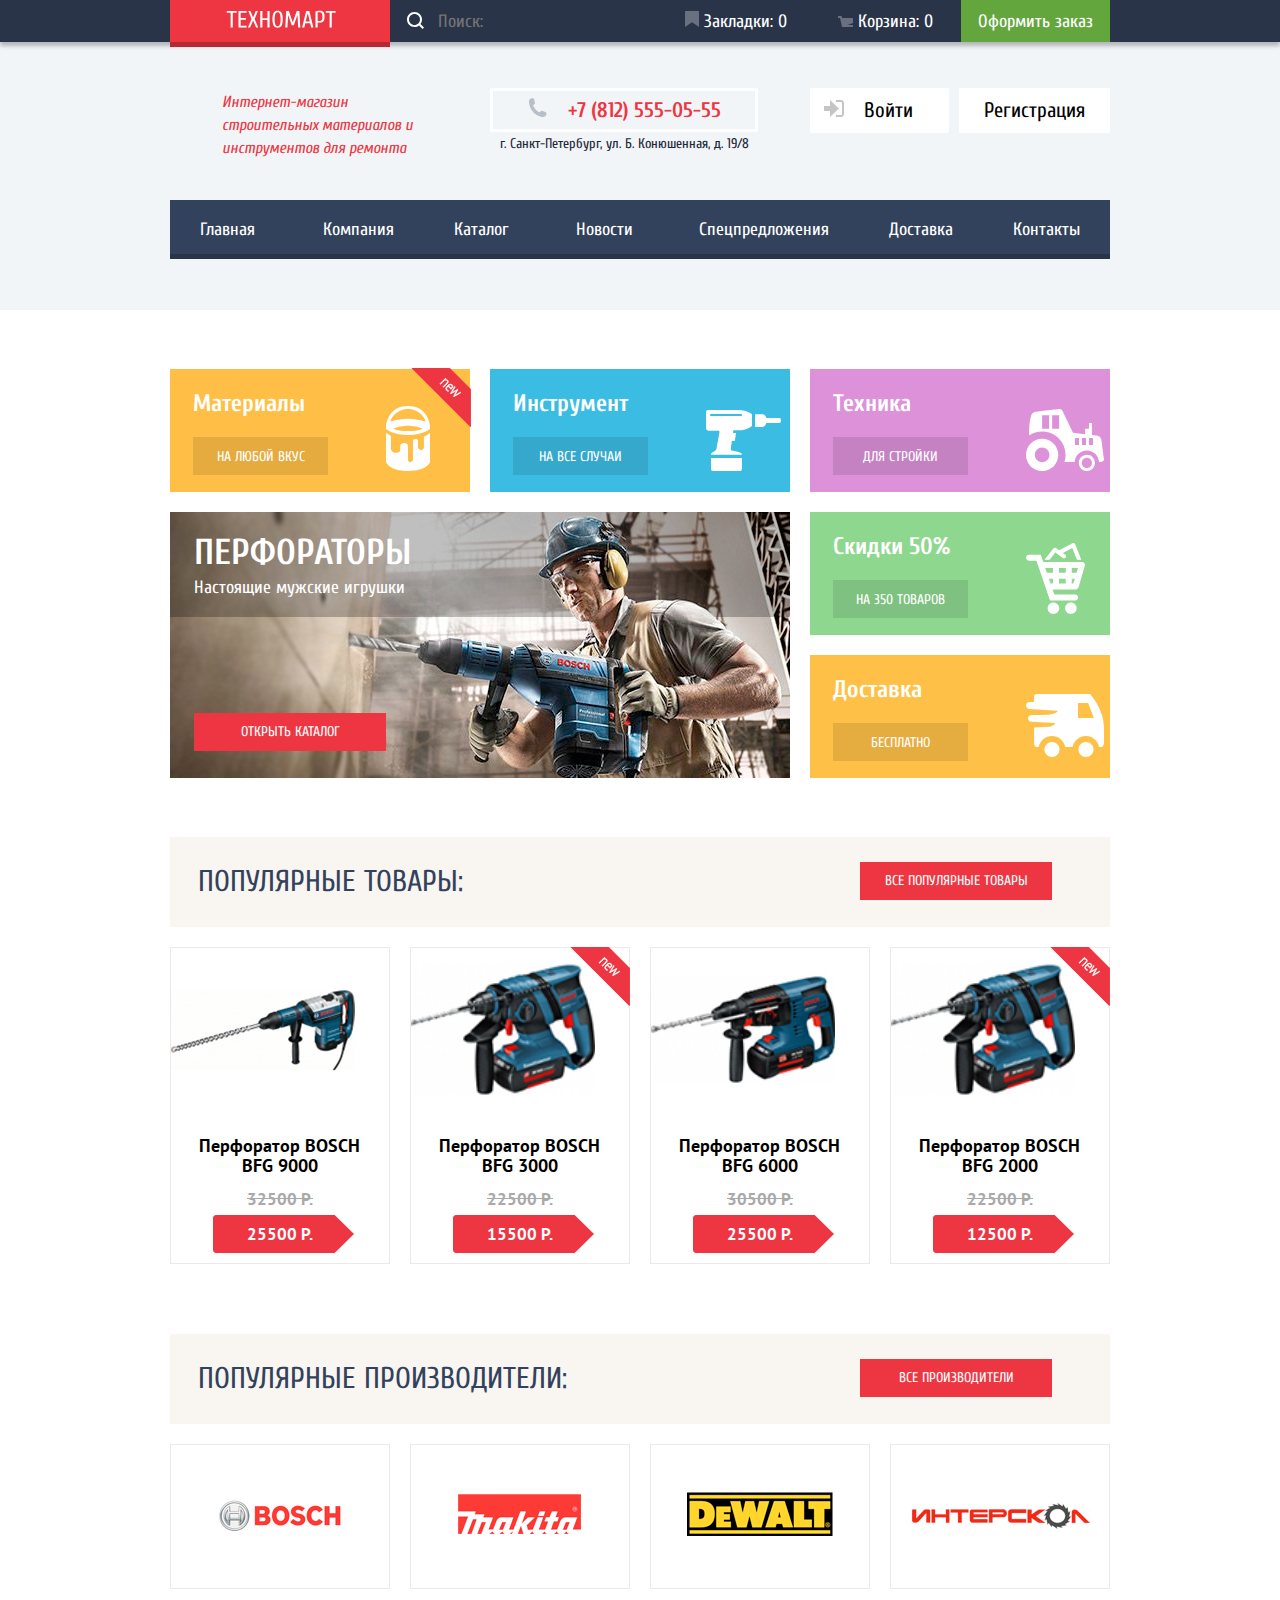
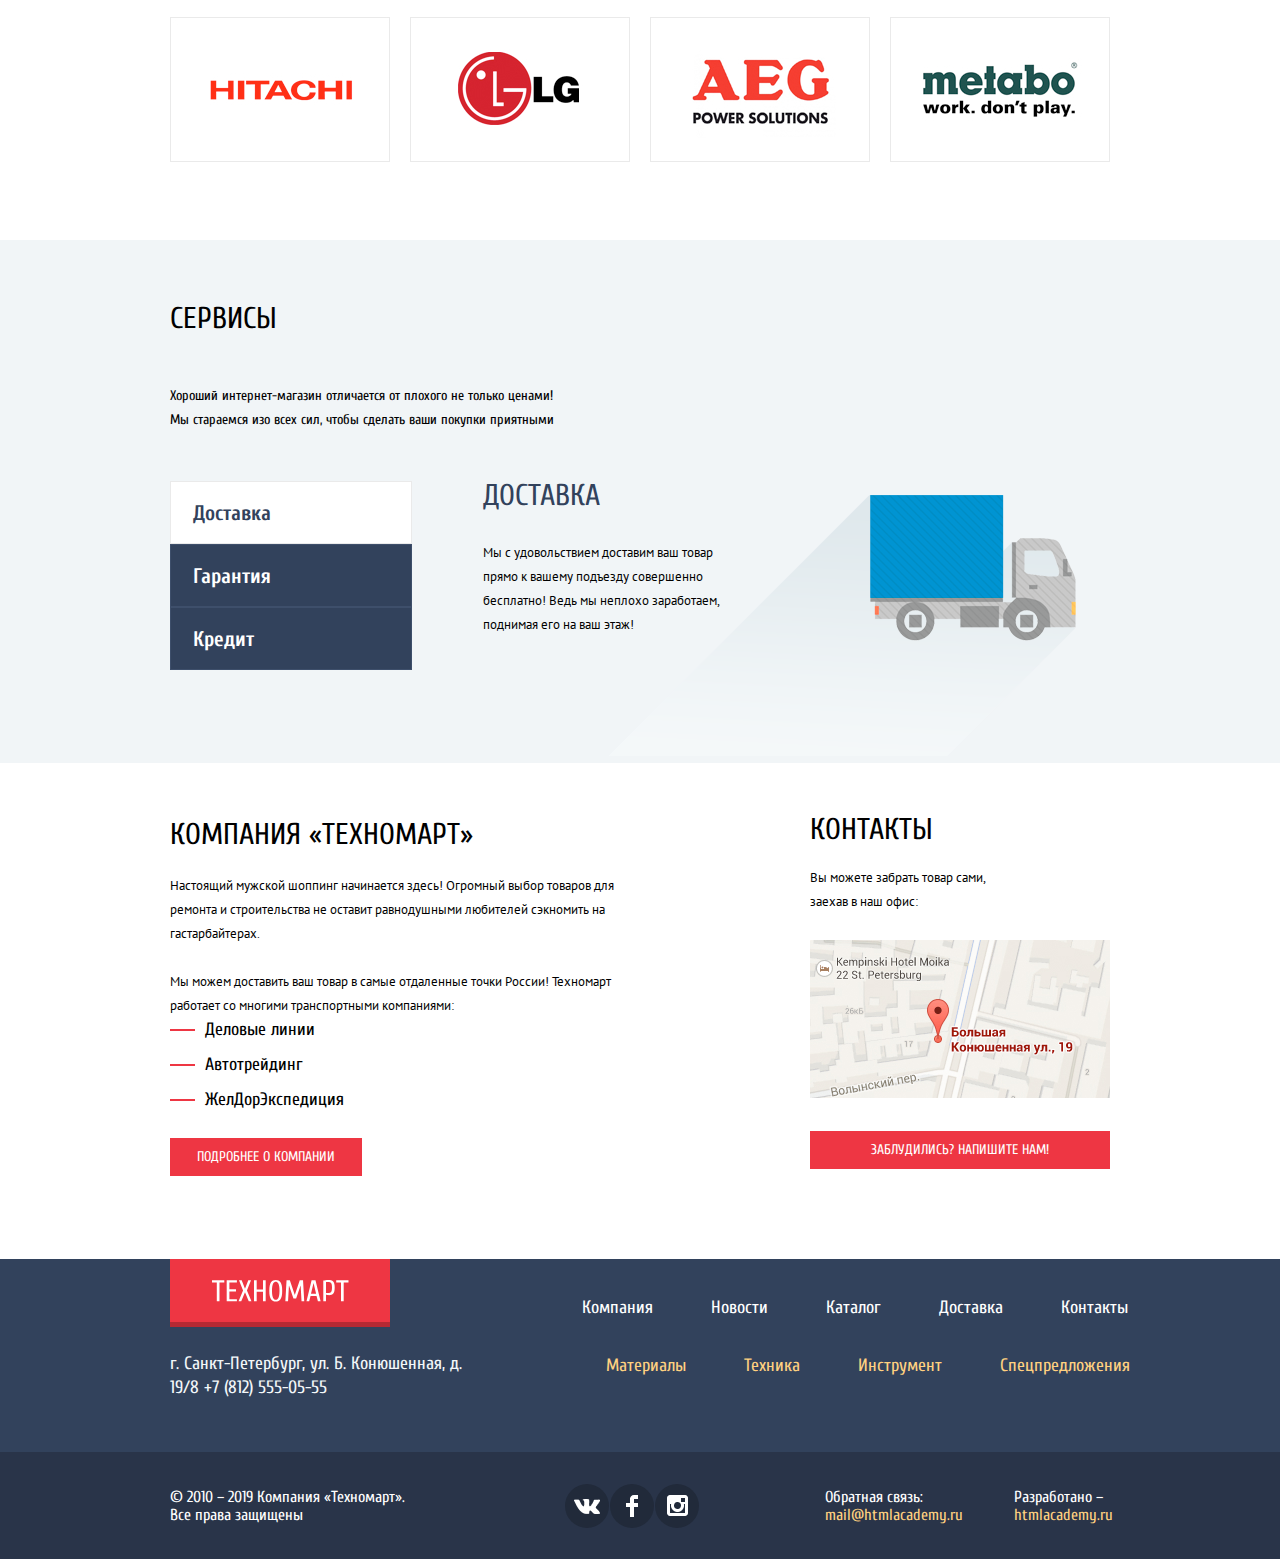
==== commit ccab650d: "Закончил стилизацию главной" ====
--- a/index.html
+++ b/index.html
@@ -254,7 +254,7 @@
         <a class="footer-logo-img"><img src="img/logo-technomart.svg" alt="Техномарт"></a>
         <div class="footer-address">
           <address class="footer-city-address">г. Санкт-Петербург, ул. Б. Конюшенная, д. 19/8
-            <a class="footer-phone-link" href="tel:+78125550555">+7 (812)555-05-55</a></address>
+            <a class="footer-phone-link" href="tel:+78125550555">+7 (812) 555-05-55</a></address>
         </div>
       </div>
     </div>
--- a/css/style.css
+++ b/css/style.css
@@ -912,6 +912,7 @@
   grid-template-columns: 1fr 1fr 1fr 1fr 1fr;
   grid-gap: 58px;
   margin-top: 37px;
+  margin-left: 58px;
   list-style: none;
 }
 
@@ -920,7 +921,7 @@
   grid-template-columns: 1fr 1fr 1fr 1fr 1fr;
   grid-gap: 58px;
   margin-top: 34px;
-  margin-left: 63px;
+  margin-left: 82px;
   list-style: none;
 }
 
@@ -999,6 +1000,18 @@
   color: var(--basic-yelowe);
 }
 
+.footer-mail :hover,
+.footer-developed :hover {
+  text-decoration: underline;
+}
+
+.footer-mail a:active,
+.footer-developed a:active {
+  text-decoration: none;
+  color: var(--basic-red);
+}
+
+
 .footer-socials-item {
   display: grid;
   justify-content: center;
@@ -1007,6 +1020,12 @@
   height: 44px;
   background-color: #212a3a;
   border-radius: 50%;
+}
+
+.footer-socials-item:hover,
+.footer-socials-item:focus,
+.footer-socials-item:active {
+  background-color: var(--basic-red);
 }
 
 
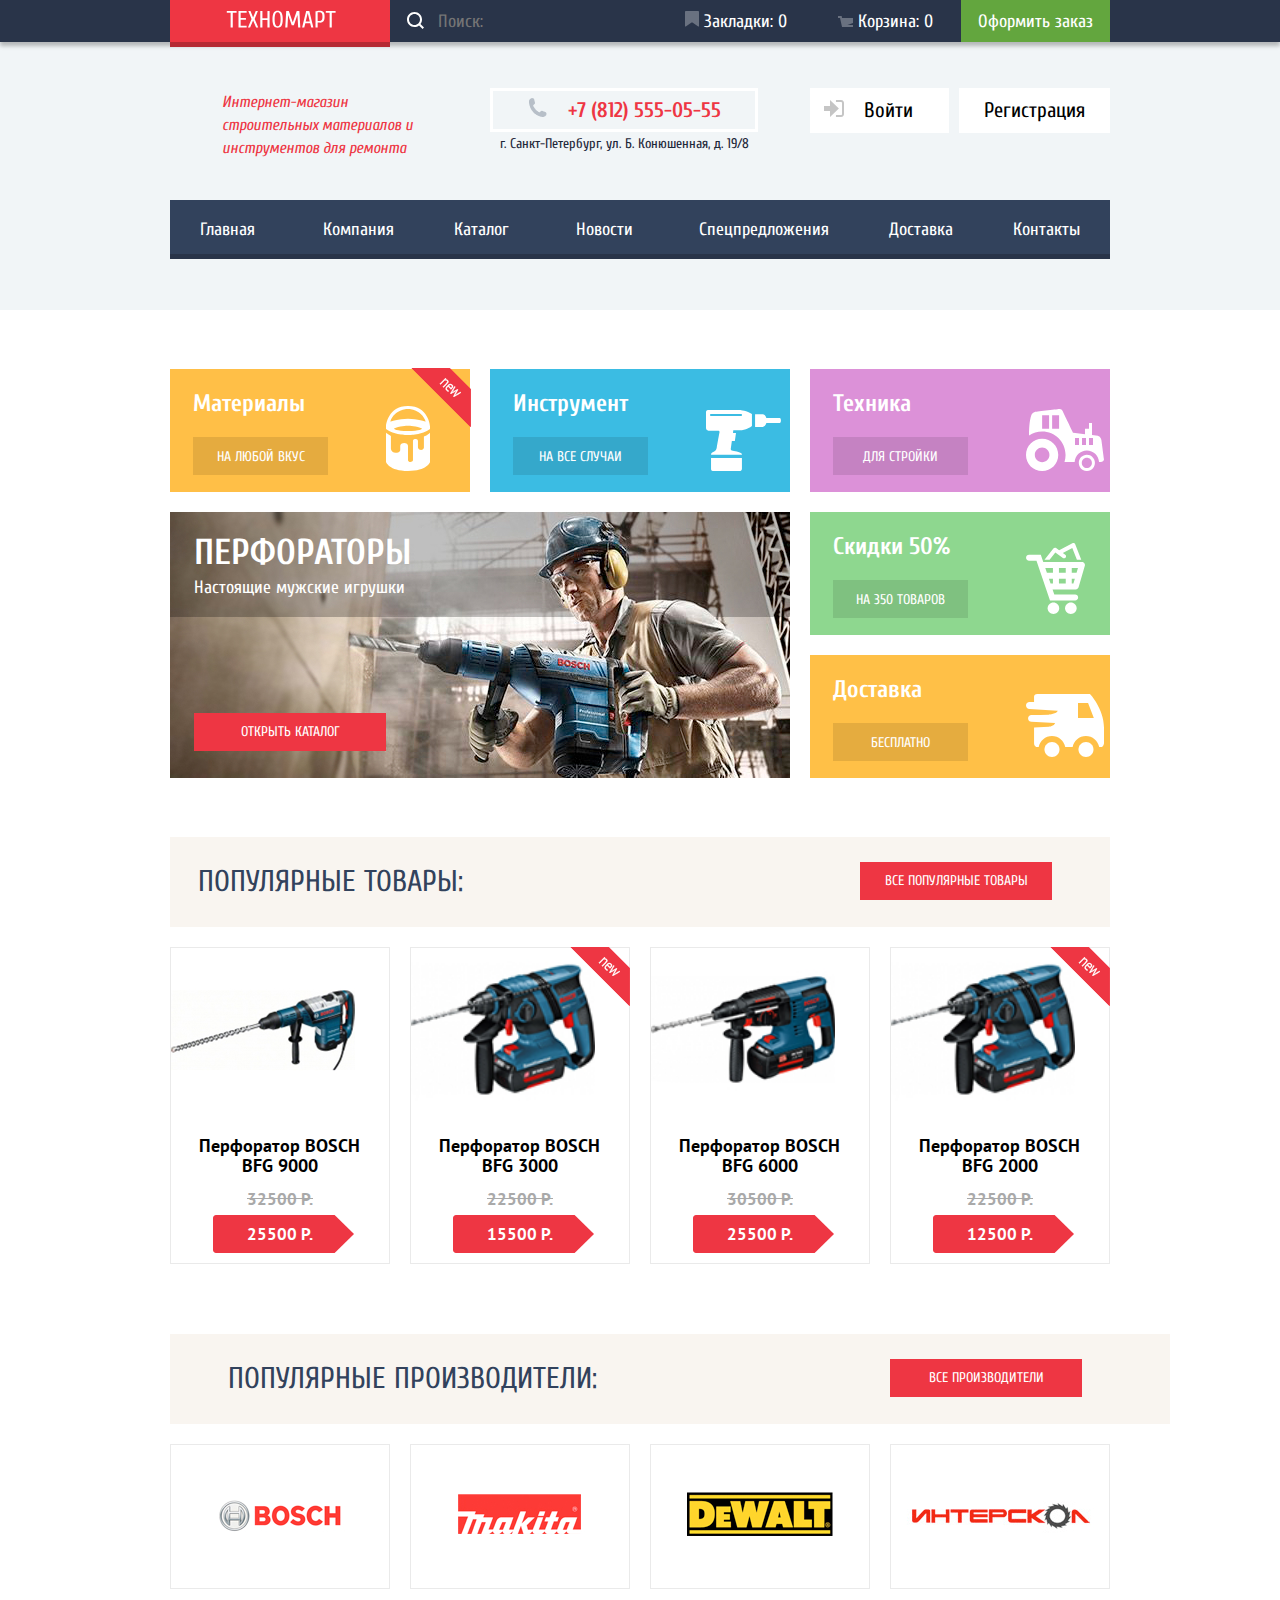
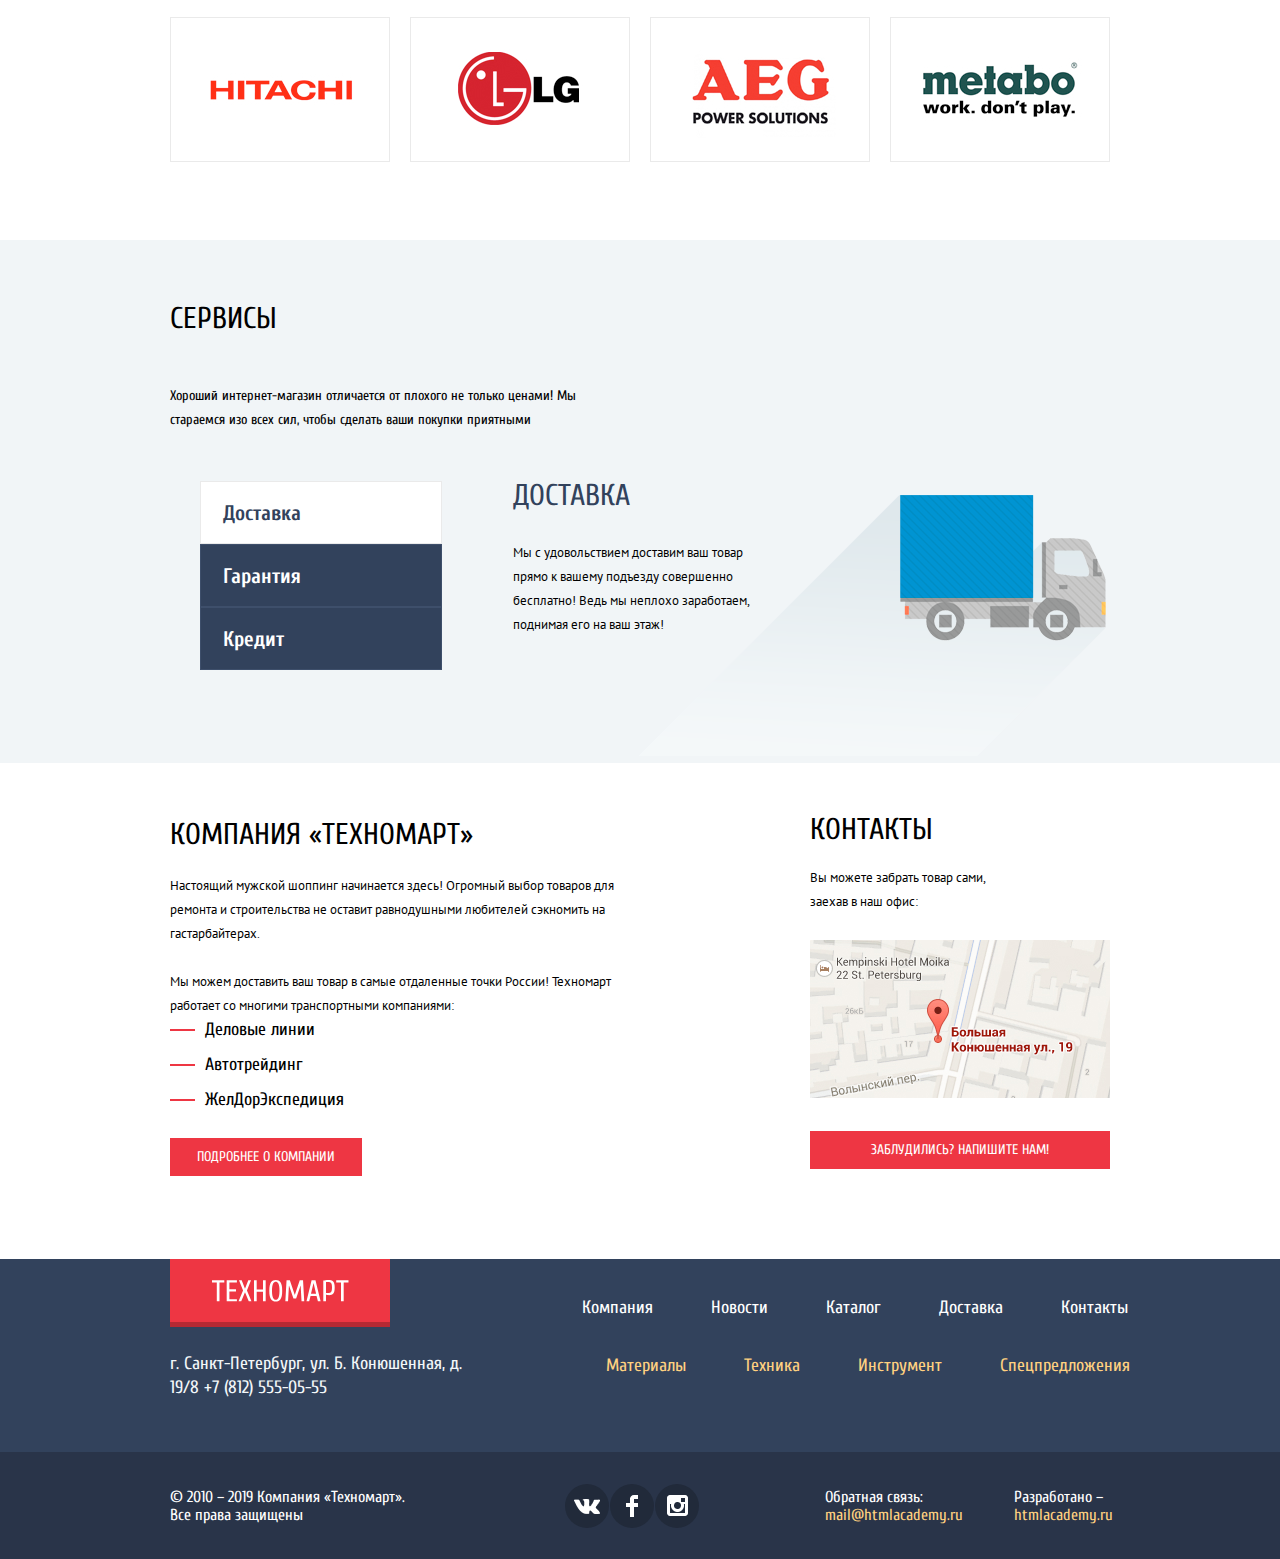
==== commit d6062d4e: "Сохранил правки" ====
--- a/index.html
+++ b/index.html
@@ -64,8 +64,9 @@
       <li><a class="header-link-registration" href="#">Регистрация</a></li>
     </ul>
   </div>
+  <div class="header-main-navigation-container container">
   <!--/Main navigation-->
-  <nav class="header-main-navigation container">
+  <nav class="header-main-navigation">
     <ul class="header-main-navigation-list">
       <li class="header-main-navigation-active-item"><a href="index.html">Главная</a></li>
       <li><a href="#">Компания</a></li>
@@ -76,19 +77,19 @@
       <li><a href="#">Контакты</a></li>
     </ul>
   </nav>
+  </div>
 </header>
 <!--/Main header-->
 <!--Category-->
 <main>
   <section class="category container">
-    <h2 class="category-title">Категории</h2>
+    <h2 class="category-title ">Категории</h2>
     <div class="category-list">
       <div class="category-materials">
         <h3>Материалы</h3>
         <img src="img/icon-1.svg" width="44" height="65" alt="Материалы">
         <a class="category-link" href="#">НА ЛЮБОЙ ВКУС</a>
         <span class="new-mark"></span>
-
       </div>
       <div class="category-tool">
         <h3>Инструмент</h3>
--- a/css/style.css
+++ b/css/style.css
@@ -54,6 +54,8 @@
 
 .container {
   width: 940px;
+  padding-left: 30px;
+  padding-right: 30px;
   margin: 0 auto;
 }
 
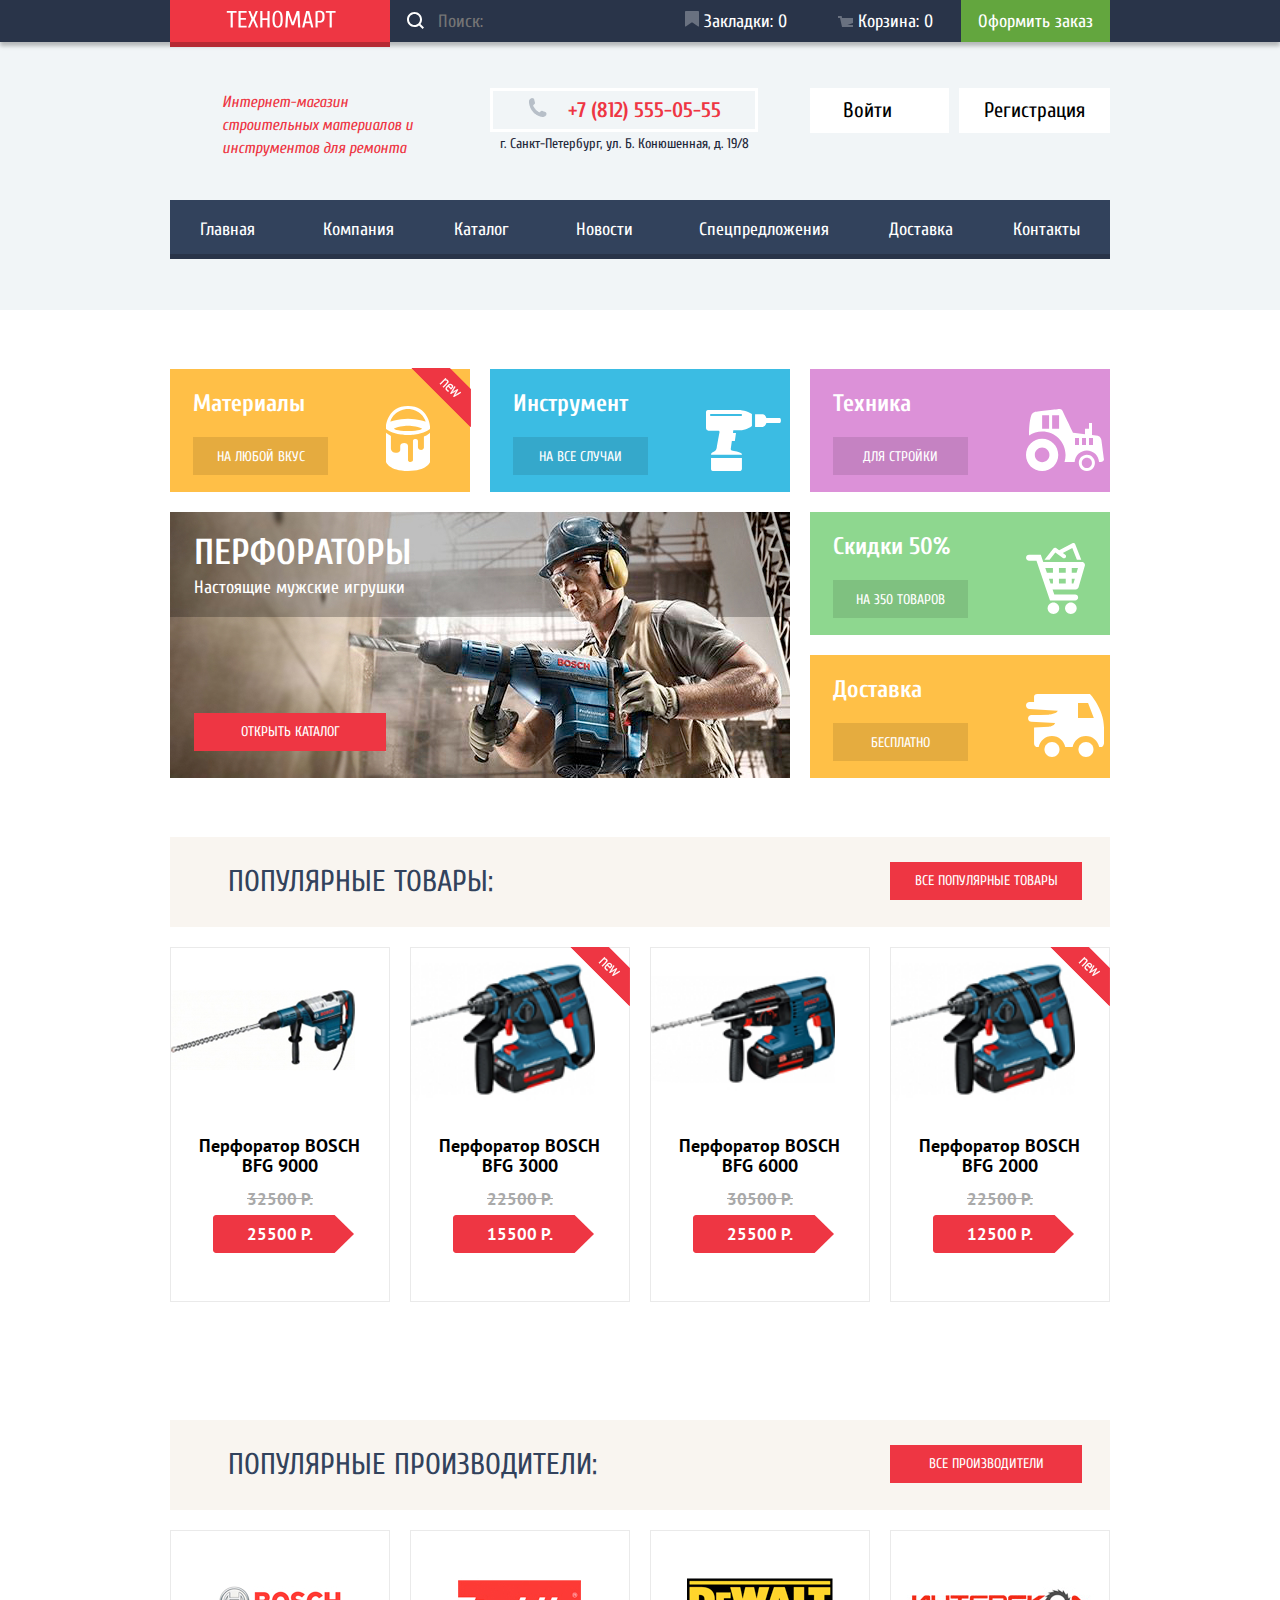
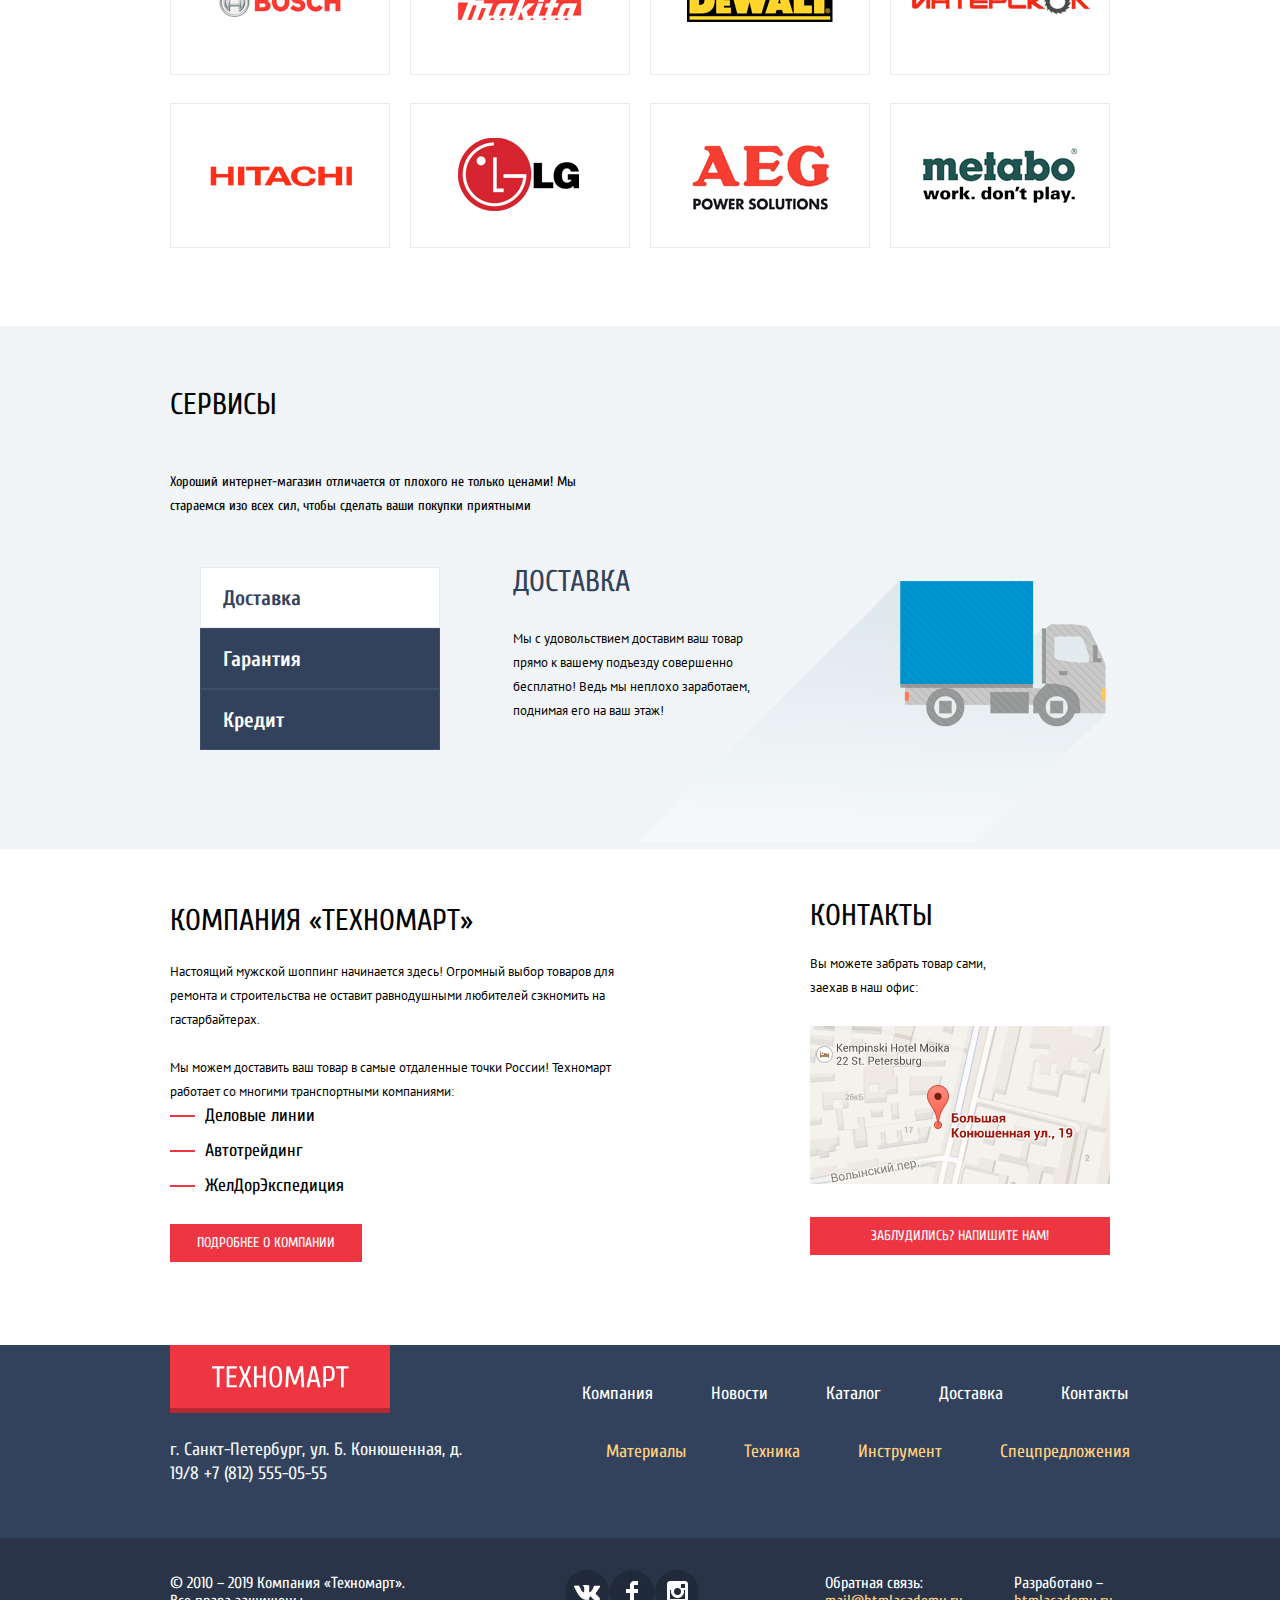
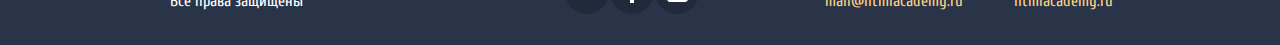
==== commit cd325a14: "работа над каталогом гриды" ====
--- a/index.html
+++ b/index.html
@@ -21,7 +21,7 @@
         <a class="header-top-logo-img"><img src="img/logo-technomart.svg" alt="Техномарт"></a>
       </div>
       <form class="header-top-search" method="get">
-        <label class="visually-hidden" for="search">
+        <label for="search">
           <input type="text" name="header-top-search" id="search" placeholder="Поиск:">
         </label>
       </form>
@@ -83,7 +83,7 @@
 <!--Category-->
 <main>
   <section class="category container">
-    <h2 class="category-title ">Категории</h2>
+    <h2 class="visually-hidden">Категории</h2>
     <div class="category-list">
       <div class="category-materials">
         <h3>Материалы</h3>
@@ -122,8 +122,8 @@
   </section>
   <!--/Category-->
   <!--Products-->
-  <section class="products container">
-    <div class="section-header">
+  <section class="products">
+    <div class="section-header container">
       <h2>ПОПУЛЯРНЫЕ ТОВАРЫ:</h2>
       <a class="section-header-all-popular" href="#">все популярные товары</a>
     </div>
@@ -133,6 +133,8 @@
         <img src="img/perforator-bfg-9000.jpg" width="184" height="164" alt="Перфоратор BOSH BFG 9000">
         <p class="products-old-price">32500 Р.</p>
         <p class="products-new-price">25500 Р.</p>
+        <a href="#">Купить</a>
+        <a href="#">В закладки</a>
       </li>
       <li class="products-list-item">
         <h3>Перфоратор BOSCH BFG 3000</h3>
@@ -140,12 +142,16 @@
         <span class="new-mark"></span>
         <p class="products-old-price">22500 Р.</p>
         <p class="products-new-price">15500 Р.</p>
+        <a href="#">Купить</a>
+        <a href="#">В закладки</a>
       </li>
       <li class="products-list-item">
         <h3>Перфоратор BOSCH BFG 6000</h3>
         <img src="img/perforator-bfg-6000.jpg" width="144" height="128" alt="Перфоратор BOSH BFG 6000">
         <p class="products-old-price">30500 Р.</p>
         <p class="products-new-price">25500 Р.</p>
+        <a href="#">Купить</a>
+        <a href="#">В закладки</a>
       </li>
       <li class="products-list-item">
         <h3>Перфоратор BOSCH BFG 2000</h3>
@@ -153,12 +159,14 @@
         <span class="new-mark"></span>
         <p class="products-old-price">22500 Р.</p>
         <p class="products-new-price">12500 Р.</p>
+        <a href="#">Купить</a>
+        <a href="#">В закладки</a>
       </li>
     </ul>
   </section>
   <!--/Products-->
   <!--Manufactures-->
-  <section class="manufactures container">
+  <section class="manufactures">
     <div class="section-header container">
       <h2>ПОПУЛЯРНЫЕ ПРОИЗВОДИТЕЛИ:</h2>
       <a class="section-header-all-manufactures" href="#">все производители</a>
--- a/css/style.css
+++ b/css/style.css
@@ -25,6 +25,17 @@
 }
 
 /* Global */
+
+html {
+  box-sizing: border-box;
+}
+
+*,
+*::before,
+*::after {
+  box-sizing: inherit;
+}
+
 * {
   padding: 0;
   margin: 0;
@@ -53,7 +64,7 @@
 }
 
 .container {
-  width: 940px;
+  width: 1000px;
   padding-left: 30px;
   padding-right: 30px;
   margin: 0 auto;
@@ -165,11 +176,13 @@
   background-color: #212a3a;
   outline: none;
 }
+
 .header-top-user-link path {
   content: '';
   background-repeat: no-repeat;
   opacity: 0.3;
 }
+
 .header-top-user-link:hover path {
   content: '';
   background-repeat: no-repeat;
@@ -257,8 +270,9 @@
 .header-link-login:hover path {
   fill: #3D546F;
 }
+
 .header-top-contact-main-registration a:hover {
-  text-decoration:none;
+  text-decoration: none;
   color: var(--basic-red);
 }
 
@@ -316,7 +330,7 @@
 }
 
 /*Category*/
-.category-title {
+.visually-hidden {
   display: none;
 }
 
@@ -484,12 +498,14 @@
   display: grid;
   grid-template-columns: 220px 220px 220px 220px;
   grid-gap: 20px;
-  list-style: none;
-  margin-bottom: 70px;
-  margin-top: 20px;
+  justify-content: center;
+  list-style: none;
+  padding-bottom: 70px;
+  padding-top: 20px;
 }
 
 .section-header {
+  width: 940px;
   display: grid;
   grid-template-columns: 690px 1fr;
   background-color: var(--basic-line);
@@ -651,9 +667,11 @@
   -webkit-box-shadow: 0 10px 25px 0 rgba(41, 52, 73, 0.5);
   box-shadow: 0 10px 25px 0 rgba(41, 52, 73, 0.5);
 }
+
 .manufactures-list img:active {
   opacity: 0.3;
 }
+
 /*/Manufactures*/
 
 /*Services*/
@@ -1032,17 +1050,40 @@
 
 
 .user-navigation-list {
+  display: flex;
+  flex-flow: wrap;
+  justify-content: center;
   font-family: Cuprum sans-serif;
   font-style: normal;
   color: var(--basic-black);
   list-style: none;
+  gap: 10px;
+  align-content: center;
+}
+
+.dot {
+  list-style: none;
 }
 
 .user-name-item {
+  text-align-last: center;
   font-family: Cuprum sans-serif;
   font-style: normal;
   color: var(--basic-black);
   list-style: none;
+  position: relative;
+  padding: 18px 0;
+  font-size: 21px;
+  line-height: 21px;
+  text-decoration: none;
+  background-color: #fff;
+  min-height: 45px;
+  min-width: 299px;
+}
+
+.user-name-item img {
+  padding-left: 8px;
+  padding-right: 8px;
 }
 
 .user-orders-item {
@@ -1052,7 +1093,6 @@
   font-size: 16px;
   line-height: 18px;
   color: var(--basic-light-blue);
-  text-decoration-line: underline;
 }
 
 /*Catalog container*/
@@ -1069,16 +1109,17 @@
 .breadcrumbs,
 .breadcrumbs a,
 .breadcrumbs-list {
-  padding-top: 20px;
-  padding-bottom: 20px;
+  display: flex;
+  align-items: center;
   font-family: "PT Sans", sans-serif;
   font-style: normal;
   font-weight: normal;
   font-size: 13px;
   line-height: 18px;
   list-style: none;
-  text-transform: uppercase;
-  color: var(--basic-black)
+  min-height: 59px;
+  text-transform: uppercase;
+  color: var(--basic-black);
 }
 
 .perforator-background {
@@ -1089,6 +1130,7 @@
   line-height: 30px;
   color: var(--basic-light-blue);
   text-transform: uppercase;
+  margin-bottom: 20px;
 }
 
 .filters-form-title {
@@ -1097,7 +1139,7 @@
 
 .filters {
   text-transform: uppercase;
-  background-color: #F7F3EC;
+  /*background-color: #F7F3EC;*/
 }
 
 .filters-title {
@@ -1106,7 +1148,9 @@
   font-weight: normal;
   font-size: 13px;
   line-height: 18px;
-  color: #000000;
+  text-transform: uppercase;
+  background-color: #F7F3EC;
+  padding: 5px 10px;
 }
 
 .minimally {
@@ -1170,7 +1214,6 @@
   font-style: normal;
   font-weight: normal;
   font-size: 13px;
-  line-height: 18px;
   list-style: none;
   text-transform: uppercase;
   background-color: #F7F3EC;
@@ -1202,12 +1245,19 @@
   color: var(--basic-black);
 }
 
-.products-pagination {
-  list-style: none;
-}
-
-.products-pagination a {
-  font-family: PT Sans sans-serif;
+.products-pagination ul {
+  list-style: none;
+  display: flex;
+  flex-wrap: wrap;
+  gap: 20px;
+}
+
+.products-pagination ul {
+  margin-bottom: 59px;
+}
+
+.products-pagination-next {
+  font-family: PT Sans sans-serif Arial;
   font-style: normal;
   font-weight: normal;
   font-size: 13px;
@@ -1219,9 +1269,24 @@
   border: 1px solid #E5E5E5;
   box-sizing: border-box;
   border-radius: 2px;
-}
-
-.products-pagination-active a {
+  padding: 10px 31px 10px 31px;
+  text-transform: uppercase;
+}
+
+.products-pagination-number {
+  font-size: 13px;
+  line-height: 18px;
+  align-items: center;
+  text-align: center;
+  color: var(--basic-black);
+  background: var(--basic-white);
+  border: 1px solid #E5E5E5;
+  box-sizing: border-box;
+  border-radius: 2px;
+  padding: 10px 10px;
+}
+
+.products-pagination-active {
   font-family: PT Sans sans-serif;
   font-style: normal;
   font-weight: normal;
@@ -1234,5 +1299,99 @@
   border: 1px solid #E5E5E5;
   box-sizing: border-box;
   border-radius: 2px;
-}
-
+  padding: 10px 10px;
+}
+
+.filters-grid {
+  display: grid;
+  grid-template-areas:
+        "filters-title catalog-sort"
+        "filters products-catalog"
+        "filters pagination";
+  grid-gap: 20px;
+}
+
+.filters {
+  grid-area: filters;
+}
+
+.catalog-sort {
+  grid-area: catalog-sort;
+}
+
+.products {
+  grid-template-columns: 1fr 1fr 1fr;
+  grid-area: products;
+}
+
+.catalog-sort-list {
+  display: flex;
+  flex-flow: row nowrap;
+  justify-content: space-around;
+  padding: 10px 18px;
+}
+
+.catalog-sort-price {
+  color: var(--basic-red);
+}
+
+.catalog-sort-type,
+.catalog-sort-function {
+  opacity: 0.3;
+  text-decoration: none;
+  border-bottom: 1px dotted var(--basic-red);
+}
+
+.catalog-sort-type:hover,
+.catalog-sort-function:hover {
+  color: var(--basic-black);
+  border-bottom: 1px solid var(--basic-red);
+}
+
+.products-list {
+  display: grid;
+  grid-template-columns: 220px 220px 220px;
+  grid-gap: 20px;
+  justify-content: center;
+  list-style: none;
+  margin-bottom: 48px;
+}
+
+.description-catalog {
+  background-color: #f2f6f8;
+}
+
+.description-catalog-title {
+  padding-top: 65px;
+  padding-bottom: 68px;
+}
+
+.description-catalog-title h2 {
+  font-family: "Cuprum", "Times New Roman", sans-serif;
+  font-style: normal;
+  font-weight: normal;
+  font-size: 30px;
+  line-height: 30px;
+  text-transform: uppercase;
+  margin-bottom: 26px;
+}
+
+.description-catalog-title p {
+  font-family: 'PT Sans', 'Helvetica', sans-serif;
+  font-style: normal;
+  font-weight: normal;
+  font-size: 13px;
+  line-height: 24px;
+}
+
+.filters-title {
+  grid-area: filters-title;
+}
+
+.filters-title h3 {
+  padding: 10px 0 10px 18px;
+  font-size: 13px;
+  line-height: 18px;
+  font-family: 'PT Sans', 'Helvetica', sans-serif;
+  font-weight: 400;
+}
